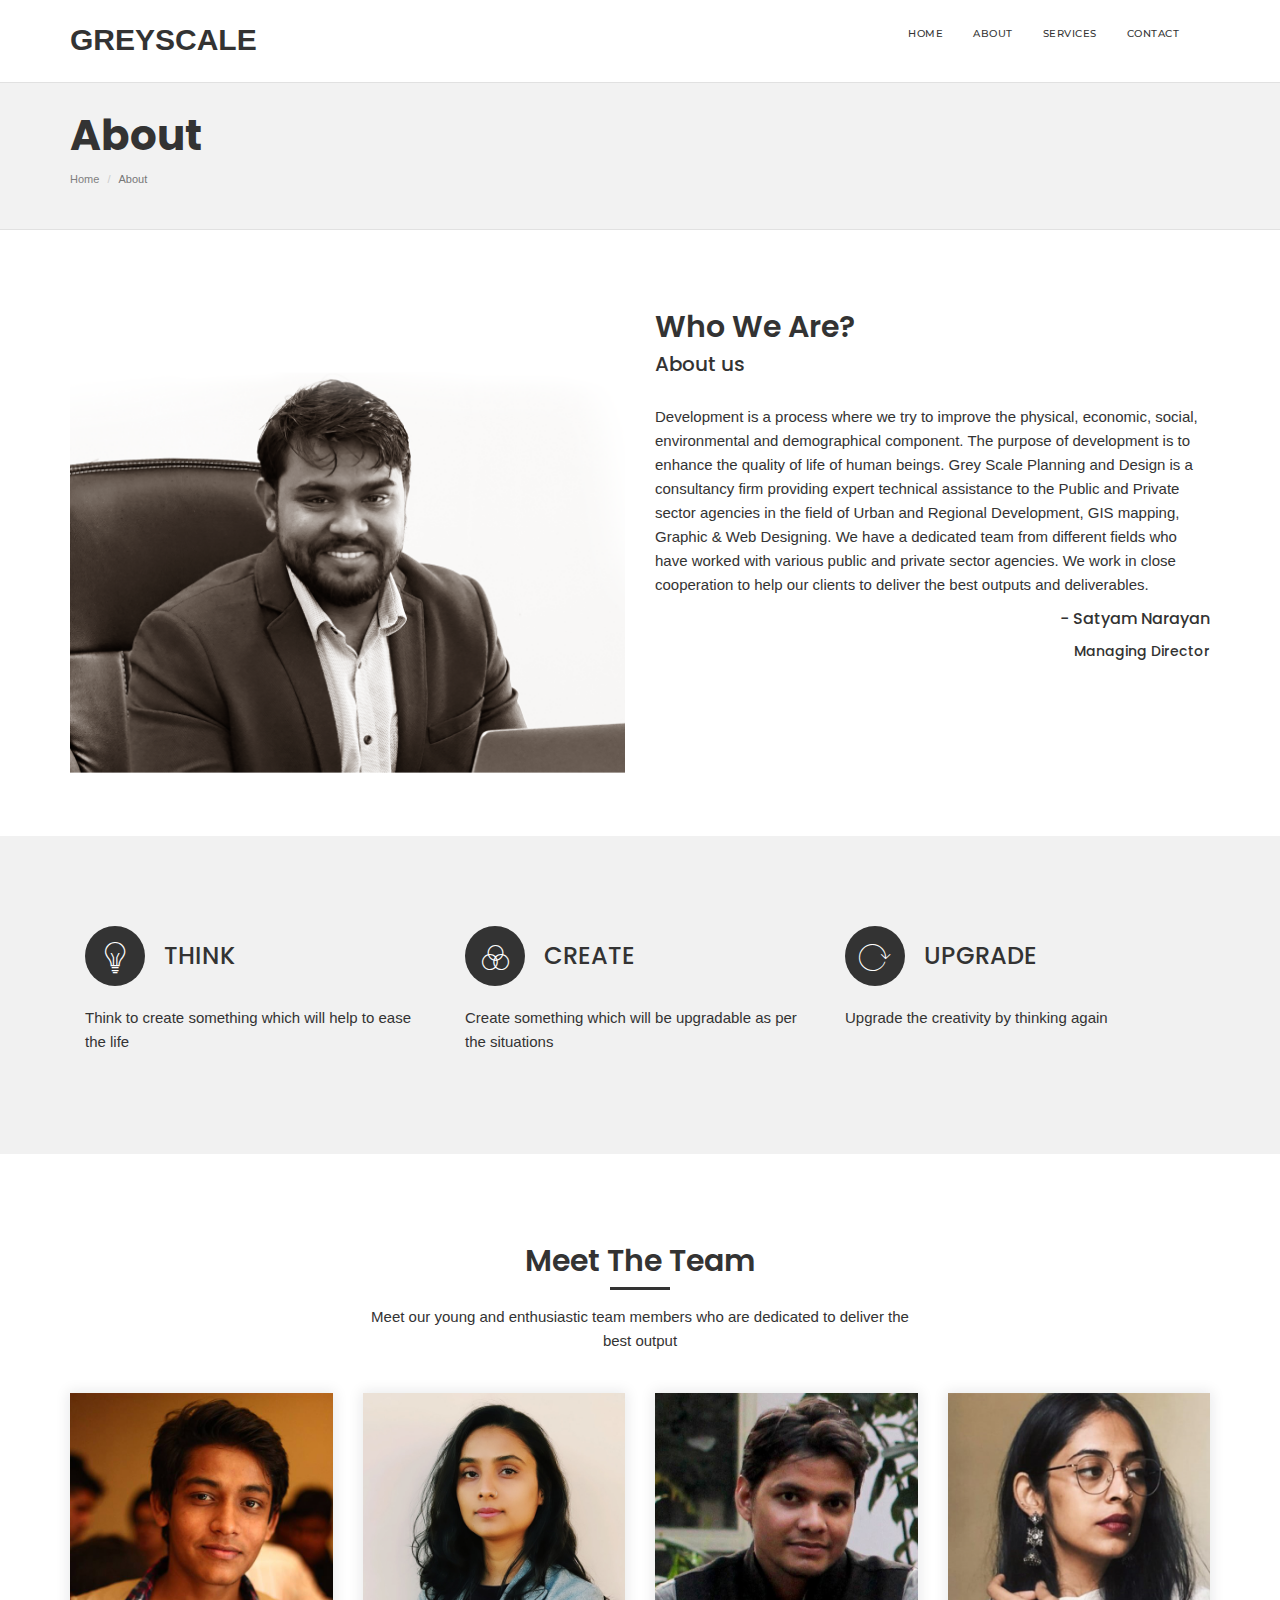
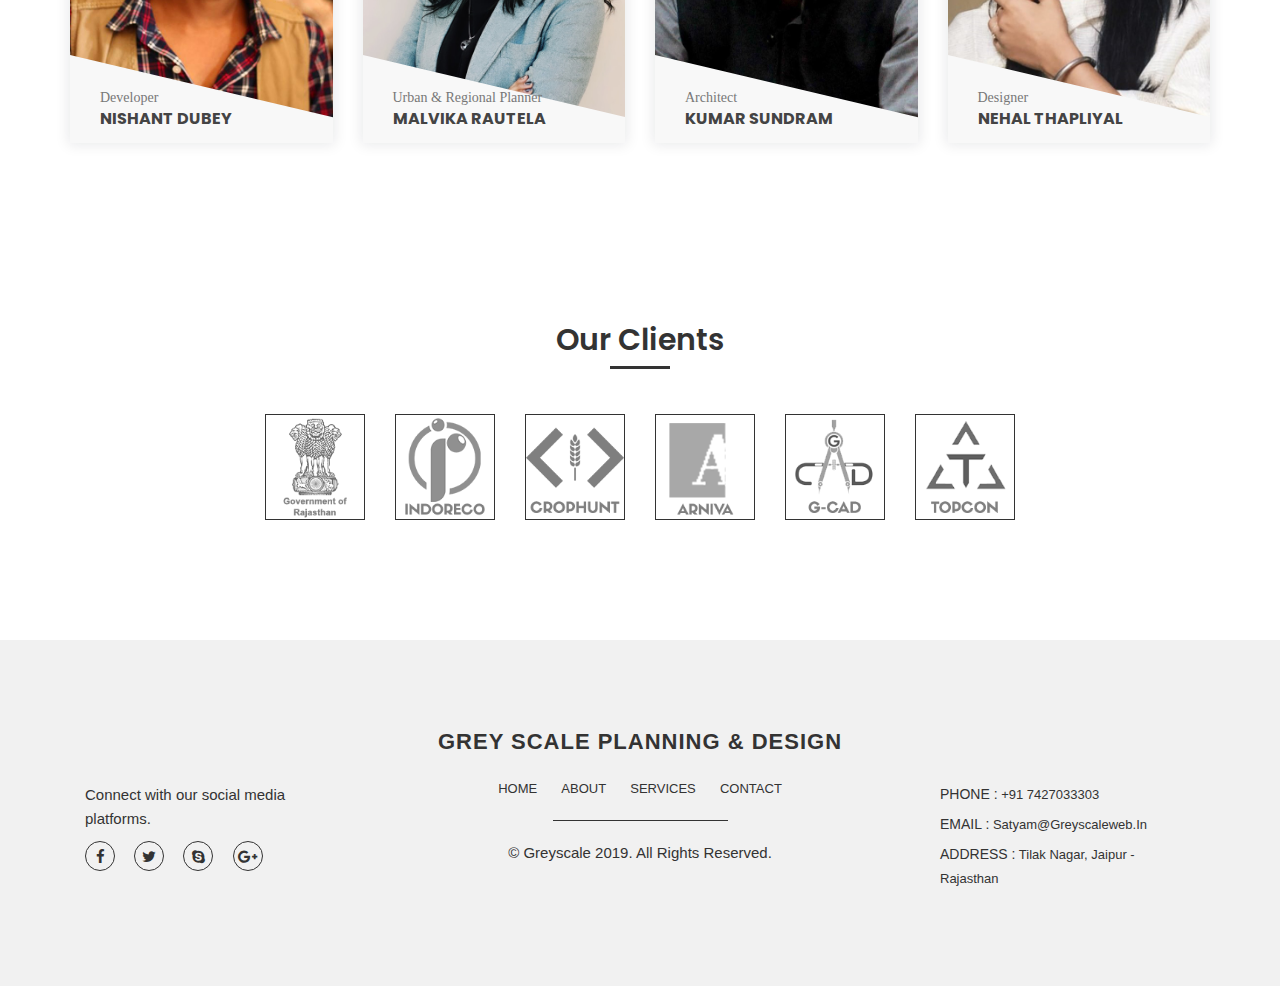
==== about.html @ f1e88013 "Update about.html" ====
<!DOCTYPE html>
<html>
<head>
<meta http-equiv="content-type" content="text/html; charset=utf-8" />
<title>Greyscale - Planning & Design</title>
<meta name="viewport" content="width=device-width, initial-scale=1.0, maximum-scale=1.0" />
<!--[if IE]><meta http-equiv='X-UA-Compatible' content='IE=edge,chrome=1'><![endif]-->

<!-- Favicone Icon -->
<link rel="shortcut icon" type="image/x-icon" href="favicon.ico">
<!-- CSS -->
<link href="http://fonts.googleapis.com/css?family=lato:Open+Sans:400,300,600,700,800%7CMontserrat:200,300,400,500,500i,600,700,800%7CPoppins:400,500,600,700" rel="stylesheet" type="text/css">
<link href="assets/css/bootstrap.css" rel="stylesheet" type="text/css">
<link href="assets/css/font-awesome.css" rel="stylesheet" type="text/css">
<link href="assets/css/ionicons.css" rel="stylesheet" type="text/css">
<link href="assets/css/jquery.fancybox.css" rel="stylesheet" type="text/css">
<link href="assets/css/owl.carousel.min.css" rel="stylesheet" type="text/css">
<link href="assets/css/animate.css" rel="stylesheet" type="text/css">
<link href="assets/css/style.css" rel="stylesheet" type="text/css">
<link rel="icon" type="image/ico" href="assets/images/tabicon.ico"/>
<!-- Global site tag (gtag.js) - Google Analytics -->


	</head>
<body>
<!--loader-->
<div id="loader-wrapper" class="loader-wrapper">
  <div class="loader-inner">
    <div class="ball-scale-multiple">
      <div></div>
      <div></div>
      <div></div>
    </div>
  </div>
</div>
<!--loader--> 

<!-- START HOMEPAGE DESIGN AREA -->
    <header class="welcome-area__inner">
      <div class="header-top-area">
        <div class="container">
          <div class="row">
            <div class="col-sm-3">
              <!-- START LOGO DESIGN AREA -->
              <div class="logo">
                <a href="index.html" style="font-family: sans-serif; font-weight: 600;">GREYSCALE</a>
              </div>
              <!-- END LOGO DESIGN AREA -->
            </div>
            <div class="col-sm-9">
              <!-- START MENU DESIGN AREA -->
              <div class="mainmenu">
                <div class="navbar navbar-nobg">
                  <div class="navbar-header">
                    <button type="button" class="navbar-toggle" data-toggle="collapse" data-target=".navbar-collapse">
                      <span class="sr-only">Toggle navigation</span><span class="icon-bar"></span><span class="icon-bar"></span><span class="icon-bar"></span>
                    </button>
                  </div>
                  <div class="navbar-collapse collapse">
                    <ul class="nav navbar-nav navbar-right">
                      <li>
                        <a href="index.html">Home </a>
                  
                      </li>
                      <li>
                        <a class="smoth-scroll" href="about.html">About</a>
                      </li>
                      <li class="dropdown ">
                        <a href="services.html">Services </a>
                    
                      </li>

                      <li>
                        <a href="contact.html">Contact</a>
                      </li>
                    </ul>
                  </div>
                </div>
              </div>
              <!-- END MENU DESIGN AREA -->
            </div>
          </div>
        </div>
      </div>

    </header>
<!-- / END HOMEPAGE DESIGN AREA --> 

<!--About Section--> 
<div class="page-header">
            <div class="container">
                <h1 class="title">About</h1>
            </div>
            <div class="breadcrumb-box">
                <div class="container">
                    <ul class="breadcrumb">
                        <li>
                            <a href="index.html">Home</a>
                        </li>
                        <li class="active">About</li>
                    </ul>
                </div>
            </div>
        </div>
<!--About Section-->
<section id="about" class="pt-90 pt-xs-60">
  <div class="container">
   
    <div class="row">
      <div class="col-sm-12 col-md-6 mb-sm-30">
        <figure> <img src="assets/images/cover1.png" id="block3" class="img-responsive" alt="working">
              <img src="assets/images/cover.png" id="block4" class="img-responsive" alt="working"> </figure>
      </div>
      <div class="col-sm-12 col-md-6 ">
        <div class="item">
          <div class="header-wrap mb-30">
            <h2 class="color">Who We Are?</h2>
            <h4>About us</h4>
          </div>
          <div>
            <p>Development is a process where we try to improve the physical, economic, social, environmental and demographical component. The purpose of development is to enhance the quality of life of human beings. 
Grey Scale Planning and Design is a consultancy firm providing expert technical assistance to the Public and Private sector agencies in the field of Urban and Regional Development, GIS mapping, Graphic & Web Designing. We have a dedicated team from different fields who have worked with various public and private sector agencies. We work in close cooperation to help our clients to deliver the best outputs and deliverables.
 </p>
            <p> </p>
            <h5 style="text-align: right;font-size: 16px;">- Satyam Narayan</h5>
            <h5 style="text-align: right;font-size: 14px;">Managing Director</h5>
            <!-- <div class="our_skil">
            	 <h4 class="mt-30">Our Skill</h4>
              <ul class="skill_point">
                <li>
                	Web design
                  <div class="skill_label ">
                  	<span class="counter__style counter" data-count="70">0</span> 
                  	<span class="graph_line"></span> 
                  	</div>
                   </li> -->
                <!-- <li>
                	 User experience
                  <div class="skill_label ">
                  	<span class="counter__style counter" data-count="85">0</span> 
                  	<span class="graph_line"></span>
                  </div>
                  </li>
                <li>
                	Wordpress
                  <div class="skill_label">
                  	<span class="counter__style counter" data-count="80">0</span> 
                  	<span class="graph_line"></span>
                  </div>
                   </li>
                <li>
                	Jquery
                  <div class="skill_label">
                  	<span class="counter__style counter" data-count="95">0</span> 
                  	<span class="graph_line"></span>
                  </div>
                   </li>
                   <li>
                	PHP
                  <div class="skill_label ">
                  	<span class="counter__style counter" data-count="98">0</span> 
                  	<span class="graph_line"></span> 
                  	</div>
                   </li>
                <li>
                	JS
                  <div class="skill_label ">
                  	<span class="counter__style counter" data-count="90">0</span> 
                  	<span class="graph_line"></span>
                  </div>
                  </li> -->
                
              </ul>
            </div>
          </div>
        </div>
      </div>
    </div>
  </div>
</section>
<!-- About Section End--> 
<!-- Feature Section -->
<div class="padding ptb-xs-60 dark_bg">
  <div class="container">
    <div class="col-sm-4 mb-xs-90">
      <div class="about__block ">
        <div class="about__block-box">
          <div class="service_icon"> <i class="hi-icon ion-ios-lightbulb-outline"></i> </div>
          <div class="service_details">
            <h3 class="color">THINK</h3>
          </div>
          <div class="service_content">
            <p>Think to create something which will help to ease the life</p>
          </div>
        </div>
      </div>
    </div>
    <div class="col-sm-4 mb-xs-90">
      <div class="about__block ">
        <div class="about__block-box">
          <div class="service_icon"> <i class="hi-icon ion-ios-color-filter-outline"></i> </div>
          <div class="service_details">
            <h3 class="color">CREATE</h3>
          </div>
          <div class="service_content">
            <p>Create something which will be upgradable as per the situations </p>
          </div>
        </div>
      </div>
    </div>
    <div class="col-sm-4">
      <div class="about__block ">
        <div class="about__block-box">
          <div class="service_icon"> <i class="hi-icon ion-ios-reload"></i> </div>
          <div class="service_details">
            <h3 class="color">UPGRADE</h3>
          </div>
          <div class="service_content">
            <p>Upgrade the creativity by thinking again </p>
          </div>
        </div>
      </div>
    </div>
  </div>
</div>
<!-- Feature Section End-->
<!--Our Team -->
<section id="team" class="padding ptb-xs-60 ">
  <div class="container">
    
    	<div class="row text-center">
                  <div class="col-sm-8 col-sm-push-2 col-md-6 col-md-push-3 mb-30">
                     <div class="heading-box pb-15">
                        <h2>meet the team</h2>
                        <span class="b-line"></span>
                     </div>
                     <p>Meet our young and enthusiastic team members who are dedicated to deliver the best output </p>
                  </div>
               </div>
               
             
    <div class="row">
      <div class="team-pagination"> 
        
        <!--Team Member-->
        <div class="team-member col-md-3 col-sm-6 col-xs-12 mb-sm-30 mb-xs-30">
          <div class="inner-box">
            <div class="image-box"> <img src="assets/images/team/nishant.jpg" alt=""> 
              <!--Overlay Box-->
              <div class="overlay-box"> 
                <!--User Info-->
                <div class="user-info">
                  <div class="text"> Developer </div>
                  <h4>Nishant Dubey</h4>
                </div>
                <!--Social Icon Two-->
                <ul class="social-icon-two">
                  <li> <a href="#"><span class="fa fa-facebook"></span></a> </li>
                  <li> <a href="#"><span class="fa fa-twitter"></span></a> </li>
                  <li> <a href="#"><span class="fa fa-google-plus"></span></a> </li>
                </ul>
              </div>
            </div>
          </div>
        </div>
        <div class="team-member col-md-3 col-sm-6 col-xs-12 mb-sm-30 mb-xs-30">
          <div class="inner-box">
            <div class="image-box"> <img src="assets/images/team/malvika.jpg" alt=""> 
              <!--Overlay Box-->
              <div class="overlay-box"> 
                <!--User Info-->
                <div class="user-info">
                  <div class="text"> Urban & Regional Planner </div>
                  <h4>Malvika Rautela</h4>
                </div>
                <!--Social Icon Two-->
                <ul class="social-icon-two">
                  <li> <a href="#"><span class="fa fa-facebook"></span></a> </li>
                  <li> <a href="#"><span class="fa fa-twitter"></span></a> </li>
                  <li> <a href="#"><span class="fa fa-google-plus"></span></a> </li>
                </ul>
              </div>
            </div>
          </div>
        </div>
        <div class="team-member col-md-3 col-sm-6 col-xs-12 mb-xs-30">
          <div class="inner-box">
            <div class="image-box"> <img src="assets/images/team/sundaram.jpg" alt=""> 
              <!--Overlay Box-->
              <div class="overlay-box"> 
                <!--User Info-->
                <div class="user-info">
                  <div class="text"> Architect </div>
                  <h4>Kumar Sundram</h4>
                </div>
                <!--Social Icon Two-->
                <ul class="social-icon-two">
                  <li> <a href="#"><span class="fa fa-facebook"></span></a> </li>
                  <li> <a href="#"><span class="fa fa-twitter"></span></a> </li>
                  <li> <a href="#"><span class="fa fa-google-plus"></span></a> </li>
                </ul>
              </div>
            </div>
          </div>
        </div>
        <div class="team-member col-md-3 col-sm-6 col-xs-12 mb-xs-30">
          <div class="inner-box">
            <div class="image-box"> <img src="assets/images/team/nehal.jpg" alt=""> 
              <!--Overlay Box-->
              <div class="overlay-box"> 
                <!--User Info-->
                <div class="user-info">
                  <div class="text"> Designer </div>
                  <h4>Nehal Thapliyal</h4>
                </div>
                <!--Social Icon Two-->
                <ul class="social-icon-two">
                  <li> <a href="#"><span class="fa fa-facebook"></span></a> </li>
                  <li> <a href="#"><span class="fa fa-twitter"></span></a> </li>
                  <li> <a href="#"><span class="fa fa-google-plus"></span></a> </li>
                </ul>
              </div>
            </div>
          </div>
        </div>
      </div>
    </div>
  </div>
</section>
<!--Our Team End --> 
    
 <!--Testimonial Section Start-->
		<!-- <section class="testimonial_wrapper__block padding">
		    <div class="container">
		    	<div class="row text-center">
                  <div class="col-sm-8 col-sm-push-2 col-md-6 col-md-push-3 mb-30">
                     <div class="heading-box pb-15">
                        <h2>Our Testimonial</h2>
                        <span class="b-line"></span>
                     </div>
                     <p>Lorem Ipsum is simply dummy text of the printing and typesetting industry. Lorem Ipsum has been the industry's standard dummy.</p>
                  </div>
               </div>
		       
		        <div class="row">
		            <div class="col-md-12">
		                <div class="testimonial_carosule-wrap owl-carousel">
		                    <div class="single_carousel pt-40">
		                        <div class="testimonial_text">
		                        	<p>Lorem ipsum dolor sit amet, consectetur adipiscing elit, sed do eiusmod tempor incididunt ut labore et dolore Lorem ipsum dolor sit amet, consectetur adipiscing elit, sed do eiusmod [..]</p>
		                        </div>
		                        <div class="author_img__block">
                                    <div class="author_tablecell__block">
                                        <img src="assets/images/author.jpg" alt="">
                                        <p>John Doe <span>CEO</span></p>
		                            </div>
		                        </div>
		                    </div>
		                    <div class="single_carousel pt-40">
		                        <div class="testimonial_text">
		                        	<p>Lorem ipsum dolor sit amet, consectetur adipiscing elit, sed do eiusmod tempor incididunt ut labore et dolore Lorem ipsum dolor sit amet, consectetur adipiscing elit, sed do eiusmod [..]</p>
		                        </div>
		                        <div class="author_img__block">
                                    <div class="author_tablecell__block">
                                        <img src="assets/images/author.jpg" alt="">
                                        <p>John Doe <span>CEO</span></p>
		                            </div>
		                        </div>
		                    </div>
		                    <div class="single_carousel pt-40">
		                        <div class="testimonial_text">
		                        	<p>Lorem ipsum dolor sit amet, consectetur adipiscing elit, sed do eiusmod tempor incididunt ut labore et dolore Lorem ipsum dolor sit amet, consectetur adipiscing elit, sed do eiusmod [..]</p>
		                        </div>
		                        <div class="author_img__block">
                                    <div class="author_tablecell__block">
                                        <img src="assets/images/author.jpg" alt="">
                                        <p>John Doe <span>CEO</span></p>
		                            </div>
		                        </div>
		                    </div>
		                    <div class="single_carousel pt-40">
		                        <div class="testimonial_text">
		                        	<p>Lorem ipsum dolor sit amet, consectetur adipiscing elit, sed do eiusmod tempor incididunt ut labore et dolore Lorem ipsum dolor sit amet, consectetur adipiscing elit, sed do eiusmod [..]</p>
		                        </div>
		                        <div class="author_img__block">
                                    <div class="author_tablecell__block">
                                        <img src="assets/images/author.jpg" alt="">
                                        <p>John Doe <span>CEO</span></p>
		                            </div>
		                        </div>
		                    </div>
		                    <div class="single_carousel pt-40">
		                        <div class="testimonial_text">
		                        	<p>Lorem ipsum dolor sit amet, consectetur adipiscing elit, sed do eiusmod tempor incididunt ut labore et dolore Lorem ipsum dolor sit amet, consectetur adipiscing elit, sed do eiusmod [..]</p>
		                        </div>
		                        <div class="author_img__block">
                                    <div class="author_tablecell__block">
                                        <img src="assets/images/author.jpg" alt="">
                                        <p>John Doe <span>CEO</span></p>
		                            </div>
		                        </div>
		                    </div>
		                    <div class="single_carousel pt-40">
		                        <div class="testimonial_text">
		                        	<p>Lorem ipsum dolor sit amet, consectetur adipiscing elit, sed do eiusmod tempor incididunt ut labore et dolore Lorem ipsum dolor sit amet, consectetur adipiscing elit, sed do eiusmod [..]</p>
		                        </div>
		                        <div class="author_img__block">
                                    <div class="author_tablecell__block">
                                        <img src="assets/images/author.jpg" alt="">
                                        <p>John Doe <span>CEO</span></p>
		                            </div>
		                        </div>
		                    </div>
		                    <div class="single_carousel pt-40">
		                        <div class="testimonial_text">
		                        	<p>Lorem ipsum dolor sit amet, consectetur adipiscing elit, sed do eiusmod tempor incididunt ut labore et dolore Lorem ipsum dolor sit amet, consectetur adipiscing elit, sed do eiusmod [..]</p>
		                        </div>
		                        <div class="author_img__block">
                                    <div class="author_tablecell__block">
                                        <img src="assets/images/author.jpg" alt="">
                                        <p>John Doe <span>CEO</span></p>
		                            </div>
		                        </div>
		                    </div>
		                    
		                </div>
		            </div>
		        </div>
		    </div>
		</section> -->
		<!--Testimonial Section End-->
		
		   <!-- about-counter-area start -->
        <!-- <div class="about-counter-area pt-90 pb-60">
            <div class="container">
                <div class="row">
                    <div class="col-md-3 col-sm-3 col-xs-6 text-center">
                        <div class="single-counter mb-30">
                            <i class="fa fa-users"></i>
                            <h3 class="about-counter" data-count="200">0</h3>
                            <p>Happy Clients</p>
                        </div>
                    </div>
                    <div class="col-md-3 col-sm-3 col-xs-6 text-center">
                        <div class="single-counter mb-30">
                            <i class="fa fa-trophy"></i>
                            <h3 class="about-counter" data-count="150">0</h3>
                            <p>Awards Won</p>
                        </div>
                    </div>
                    <div class="col-md-3 col-sm-3 col-xs-6 text-center">
                        <div class="single-counter mb-30">
                            <i class="fa fa-thumbs-up"></i>
                            <h3 class="about-counter" data-count="100">0</h3>
                            <p>Projects Done</p>
                        </div>
                    </div>
                    <div class="col-md-3 col-sm-3 col-xs-6 text-center">
                        <div class="single-counter mb-30">
                            <i class="fa fa-coffee"></i>
                            <h3 class="about-counter" data-count="180">0</h3>
                            <p>Cups Coffee</p>
                        </div>
                    </div>
                </div>
            </div>
        </div> -->
        <!-- about-counter-area end -->

<!--Our Clients-->
<section id="clients" class="padding ptb-xs-60">
  <div class="container">
    <div class="row text-center">
                  <div class="col-sm-8 col-sm-push-2 col-md-6 col-md-push-3 mb-30">
                     <div class="heading-box pb-15">
                        <h2>Our Clients</h2>
                        <span class="b-line"></span>
                     </div>
                     <!-- <p>Lorem Ipsum is simply dummy text of the printing and typesetting industry. Lorem Ipsum has been the industry's standard dummy.</p> -->
                  </div>
               </div>
    <div class="row text-center">
      <div class="col-sm-8 col-sm-offset-2">
        <div class="row">
          <div class="col-sm-2">
            <div class="client__logo">
              <div class="client__logo-img"> <img src="assets/images/client-logo/gor.png" alt=""> </div>
            </div>
          </div>
          <div class="col-sm-2">
            <div class="client__logo">
              <div class="client__logo-img"> <img src="assets/images/client-logo/indoreco.png" alt=""> </div>
            </div>
          </div>
          <div class="col-sm-2">
            <div class="client__logo">
              <div class="client__logo-img"> <img src="assets/images/client-logo/crophunt.png" alt=""> </div>
            </div>
          </div>
          <div class="col-sm-2">
            <div class="client__logo">
              <div class="client__logo-img"> <img src="assets/images/client-logo/arniva.png" alt=""> </div>
            </div>
          </div>
           <div class="col-sm-2">
            <div class="client__logo">
              <div class="client__logo-img"> <img src="assets/images/client-logo/gcad.png" alt=""> </div>
            </div>
          </div>
          <div class="col-sm-2">
            <div class="client__logo">
              <div class="client__logo-img"> <img src="assets/images/client-logo/topcon.png" alt=""> </div>
            </div>
          </div>
          
        </div>
      </div>
    </div>
  </div>
</section>
<!--Our Clients End-->
<footer class="footer padding dark_bg">
      <div class="footer-area">
        <div class="container">
          <div class="col-md-6 col-sm-5 col-md-push-3 col-sm-push-3 col-xs-12">
              <div class="footer-logo">
                  <div class="logo-2">
                                <a href="index.html">GREY SCALE Planning & Design</a>
                            </div>
                            <div class="footer-menu">
                                <nav>
                                   <ul>
                                        <li><a href="index.html">home</a></li>
                                        <li><a href="about.html">about</a></li>
                                        <li><a href="services.html">services</a></li>
                                        <li><a href="contact.html">contact</a></li>
                                    </ul>
                                </nav>
                            </div>
                            <p> © <a href="index.html" target="_blank">Greyscale</a> 2019. All Rights Reserved.</p>
              </div>
          </div>
          <div class="col-md-3 col-sm-3 col-md-pull-6 col-sm-pull-5 col-xs-12">
              <div class="footer-2-ex">
                  <p>Connect with our social media platforms.</p>
                  <div class="footer-icon footer-2">
                                <ul>
                                    <li>
                                        <a href="#">
                                            <i class="fa fa-facebook"></i>
                                        </a>
                                    </li>
                                    <li>
                                        <a href="#">
                                            <i class="fa fa-twitter"></i>
                                        </a>
                                    </li>
                                    <li>
                                        <a href="#">
                                            <i class="fa fa-skype"></i>
                                        </a>
                                    </li>
                                    <li>
                                        <a href="#">
                                            <i class="fa fa-google-plus"></i>
                                        </a>
                                    </li>
                                </ul>
                            </div>
              </div>
          </div>
          
          <div class="col-md-3 col-sm-4 col-xs-12">
              <div class="footer-address">
                  <ul>
                                <li><span>Phone :</span> +91 7427033303</li>
                                <li><span>Email :</span> satyam@greyscaleweb.in</li>
                                <li><span>Address :</span> Tilak Nagar, Jaipur - Rajasthan</li>
                            </ul>
              </div>
          </div>
        </div>
      </div>
    </footer>
<div class="goto">
	<a href="#!"><i class="ion-ios-arrow-up"></i></a>
</div>
<!-- Site Wrapper --> 
<script src="assets/js/jquery.min.js" type="text/javascript"></script> 
<!-- bootstrap Js --> 
<script src="assets/js/bootstrap.min.js" type="text/javascript"></script> 
<!-- Parallax Js --> 
<script src="assets/js/jquery.stellar.min.js" type="text/javascript"></script> 
<!-- masonry,isotope Effect Js --> 
<script src="assets/js/imagesloaded.pkgd.min.js" type="text/javascript"></script> 
<script src="assets/js/isotope.pkgd.min.js" type="text/javascript"></script> 
<script src="assets/js/masonry.pkgd.min.js" type="text/javascript"></script> 
<!-- Appear Js --> 
<script src="assets/js/jquery.appear.js" type="text/javascript"></script> 
<!-- fancybox Js --> 
<script src="assets/js/jquery.mousewheel-3.0.6.pack.js" type="text/javascript"></script> 
<script src="assets/js/jquery.fancybox.pack.js" type="text/javascript"></script> 
<!-- Carousel Js --> 
<script src="assets/js/owl.carousel.min.js" type="text/javascript"></script> 
<!-- Map api Js --> 
<script type="text/javascript" src="http://maps.google.com/maps/api/js?sensor=false&.js"></script> 
<!-- custom Js --> 
<script src="assets/js/custom.js" type="text/javascript"></script>
</body>
</html>
---- assets/css/style.css ----
/**
 ==================================================
 * Name: Axis - Creative Agency and Portfolio HTML5 Template
 * Version: 1.0
 ===================================================
 */

/*Table Content
 =================================================
 * BASIC STYLE
 - Typography Style
 - Padding and Margin Style
 - General Style
 * HEADER
 * FOOTER

 * ELEMENTS
 - Header And Banner
 - About Section
 - Services Section
 - Work Section
 - Tetstimonial Section
 - Contact Section Section
 - Preloader
 ================================================
 */
/*-------------------------------------------------------------------------------------------*/
/* BASIC STYLE    ||---------------------------- */
/*-------------------------------------------------------------------------------------------*/
body, html {
	margin: 0;
	padding: 0;
	height: 100%;
}
body {
	line-height: 24px;
	color: #333;
	font-size: 15px;
	font-weight: 400;
	font-family: 'Open Sans', Arial, Helvetica, sans-serif;
	background: #fff;
}
/*  Typography Style   ||-----------*/
h1 {
	font-size: 35px;
	margin-top: 0;
	font-weight: 700;
	color: #333;
	position: relative;
	font-family: "Poppins", sans-serif;
}

h2 {
	font-size: 30px;
	font-weight: 600;
	margin-top: 0;
	font-family: "Poppins", sans-serif;
	color: #333;
	text-transform: capitalize;
}
h3 {
	font-size: 24px;
	margin-top: 0;
	font-family: "Poppins", sans-serif;
	color: #333;
	text-transform: capitalize;
}
h5 {
	font-size: 15px;
	line-height: 1.5;
	font-weight: 600;
}
h6 {
	font-size: 13px;
	letter-spacing: 2px;
	line-height: 17px;
	font-weight: 600;
}
h3, h4, h5, h6 {
	font-family: "Poppins", sans-serif;
	margin-top: 10px;
	font-weight: 500;
}

a:hover, a:focus {
	text-decoration: none;
	outline: none;
}
a {
	color: #333;
	-webkit-transition: .3s;
	transition: .3s;
}
a:hover {
	color: #333;
}
.inner-intro h1 {
	font-family: "Poppins", sans-serif;
	font-weight: 800;
	text-transform: uppercase;
}
/*  Padding and Margin Style   ||-----------*/
.padding {
	padding-top: 90px;
	padding-bottom: 90px;
}
.pt {
	padding-top: 120px;
}
.no-padding {
	padding: 0;
}
.ptb-20 {
	padding-bottom: 20px;
	padding-top: 20px;
}
.padding-20 {
	padding: 20px;
}
.padding-30 {
	padding: 30px;
}
.padding-40 {
	padding: 40px;
}
.padding-60 {
	padding: 60px;
}
.plr-0 {
	padding-left: 0;
	padding-right: 0;
}
.pl-0 {
	padding-left: 0;
}
.pr-0 {
	padding-right: 0;
}
.pr-30 {
	padding-right: 30px;
}
.pl-70 {
	padding-left: 70px;
}
.pr-70 {
	padding-right: 70px;
}
.plr-20 {
	padding-left: 20px;
	padding-right: 20px;
}
.ptb-0 {
	padding-top: 0px;
	padding-bottom: 0px;
}
.pt-0 {
	padding-top: 0px;
}
.pb-0 {
	padding-bottom: 0px;
}
.pt-25 {
	padding-top: 25px;
}
.pt-30 {
	padding-top: 30px;
}
.pb-30 {
	padding-bottom: 30px;
}
.ptb {
	padding-top: 80px;
	padding-bottom: 80px;
}

.ptb-15 {
	padding-top: 15px;
	padding-bottom: 15px;
}
.pt-15 {
	padding-top: 15px;
}
.pb-15 {
	padding-bottom: 15px;
}
.ptb-60 {
	padding-top: 60px;
	padding-bottom: 60px;
}
.pt-60 {
	padding-top: 60px;
}
.pb-60 {
	padding-bottom: 60px;
}
.plr-60 {
	padding-left: 60px;
	padding-right: 60px;
}
.pt-40 {
	padding-top: 40px;
}
.pb-40 {
	padding-bottom: 40px;
}
.ptb-40 {
	padding-bottom: 40px;
	padding-top: 40px;
}
.ptb-80 {
	padding-top: 80px;
	padding-bottom: 80px;
}
.pt-80 {
	padding-top: 80px;
}
.pb-80 {
	padding-bottom: 80px;
}
.pt-90 {
	padding-top: 80px;
}
.pb-90 {
	padding-bottom: 80px;
}
.pt-50 {
	padding-top: 50px;
}
.pb-50 {
	padding-bottom: 50px;
}
.pb-70 {
	padding-bottom: 70px;
}
.pt-70 {
	padding-top: 70px;
}
.pb-38 {
	padding-bottom: 38px;
}
.mtb-0 {
	margin-top: 0px;
	margin-bottom: 0px;
}
.mlr-0 {
	margin-left: 0px;
	margin-right: 0px;
}
.mt-0 {
	margin-top: 0px;
}
.mb-0 {
	margin-bottom: 0px;
}
.ml-0 {
	margin-left: 0px;
}
.mr-0 {
	margin-right: 0px;
}
.up-80 {
	margin-top: -80px;
}
.mtb-80 {
	margin-top: 80px;
	margin-bottom: 80px;
}
.mt-20 {
	margin-top: 20px;
}
.mt-80 {
	margin-top: 80px;
}
.mb-80 {
	margin-bottom: 80px;
}
.mtb-60 {
	margin-top: 60px;
	margin-bottom: 60px;
}
.mt-60 {
	margin-top: 60px;
}
.mb-60 {
	margin-bottom: 60px;
}
.mtb-45 {
	margin-top: 45px;
	margin-bottom: 45px;
}
.mt-45 {
	margin-top: 45px;
}
.mb-45 {
	margin-bottom: 45px;
}
.mt-40 {
	margin-top: 40px;
}
.mb-40 {
	margin-bottom: 35px;
}
.mb-35 {
	margin-bottom: 35px;
}
.mb-20 {
	margin-bottom: 20px;
}
.mtb-30 {
	margin-top: 30px;
	margin-bottom: 30px;
}
.ml-15 {
	margin-left: 15px;
}
.mt-30 {
	margin-top: 30px;
}
.mb-30 {
	margin-bottom: 30px;
}
.ml-30 {
	margin-left: 30px;
}
.mr-30 {
	margin-right: 30px;
}
.mtb-25 {
	margin-top: 25px;
	margin-bottom: 25px;
}
.mt-25 {
	margin-top: 25px;
}
.mb-25 {
	margin-bottom: 25px;
}
.mtb-15 {
	margin-top: 15px;
	margin-bottom: 15px;
}
.mt-15 {
	margin-top: 15px;
}
.mt-10 {
	margin-top: 10px;
}
.mb-15 {
	margin-bottom: 15px;
}
.float-left {
	float: left;
}
.float-right {
	float: right;
}
.mt-up {
	margin-top: -100px;
}
@media (min-width: 768px) and (max-width: 991px) {
	.up-80 {
		margin-top: 50px;
	}
	.mt-sm-30 {
		margin-top: 30px;
	}
	.mb-sm-30 {
		margin-bottom: 30px;
	}
	.float-none-sm {
		float: none;
	}
	.float-left-sm {
		float: left;
	}
	.float-right-sm {
		float: right;
	}
	.pl-sm-0 {
		padding-left: 0;
	}
	.plr-xs-15 {
		padding-right: 15px;
		padding-left: 15px;
	}

	.padding-sm-25 {
		padding: 25px;
	}
}
@media (max-width: 767px) {
	.text-xs-left {
		text-align: left;
	}
	.pr-xs-0 {
		padding-right: 0;
	}
	.pl-xs-0 {
		padding-left: 0;
	}
	.pr-xs-0 {
		padding-right: 0;
	}
	.plr-xs-15 {
		padding-right: 15px;
		padding-left: 15px;
	}
	.padding-sm-25 {
		padding: 25px;
	}
	.pb-xs-30 {
		padding-bottom: 30px;
	}
	.pt-xs-30 {
		padding-top: 30px;
	}
	.pt-xs-60 {
		padding-top: 60px;
	}
	.ptb-xs-40 {
		padding-top: 40px;
		padding-bottom: 40px;
	}
	.pt-xs-40 {
		padding-top: 40px;
	}
	.pb-xs-40 {
		padding-bottom: 40px;
	}
	.pb-xs-60 {
		padding-bottom: 60px;
	}
	.ptb-xs-60 {
		padding-top: 60px;
		padding-bottom: 60px;
	}
	.ml-xs-0 {
		margin-left: 0;
	}
	.mtb-xs-0 {
		margin-top: 0px;
		margin-bottom: 0px;
	}
	.mt-xs-0 {
		margin-top: 0px;
	}
	.mb-xs-0 {
		margin-bottom: 0px;
	}
	.mtb-xs-15 {
		margin-top: 15px;
		margin-bottom: 15px;
	}
	.mt-xs-15 {
		margin-top: 15px;
	}
	.mb-xs-15 {
		margin-bottom: 15px;
	}
	.mtb-xs-30 {
		margin-top: 30px;
		margin-bottom: 30px;
	}
	.mt-xs-30 {
		margin-top: 30px;
	}
	.mb-xs-30 {
		margin-bottom: 30px;
	}
	.mb-xs-90 {
		margin-bottom: 90px;
	}
	.float-none-xs {
		float: none;
	}
	.float-left-xs {
		float: left;
	}
	.float-right-xs {
		float: right;
	}
}
/*  General Style   ||-----------* */
img {
	max-width: 100%;
}
.b-line {
	position: relative;
	width: 60px;
	height: 3px;
	background: #333;
	display: block;
	margin: 0 auto;
}
.l-left {
	margin: 0;
}
.more_btn__block {
	color: #333;
	display: inline-block;
	margin-top: 10px;;
}
.more_btn__block i {
	vertical-align: middle;
	color: #333;
}
.light-color h1, .light-color h2, .light-color h3, .light-color p {
	color: #fff;
}
.dark-color h1, .dark-color h2, .dark-color h3, .dark-color p {
	color: #333;
}
.color, .color i {
	color: #333;
}
.dark_bg {
	background-color: #f1f1f1;
}
.white-bg {
	background: #fff;
}
.shadow_box {
	box-shadow: 0px 7px 38.18px 7.82px rgba(9, 18, 31, 0.18);
}
input[type="text"]:focus, input[type="email"]:focus, input[type="tel"]:focus, input[type="number"]:focus, input[type="radio"]:focus, input[type="checkbox"]:focus, input[type="password"]:focus, textarea:focus, button:focus {
	outline: none;
}
/*
 * ----------------------------------------------------------------------------------------
 * Header And Banner
 * ----------------------------------------------------------------------------------------
 */

.welcome-area {
	height: 100%;
}

#particles-js {
	position: absolute;
	width: 100%;
	height: 100%;
	top: 0;
}

.welcome-image-area {
	position: relative;
	height: 100%;
	background: url(../images/cover_new.jpg);
	background-size: cover;
	z-index: 1;
}
.inner-img {
	background: url(../images/2.jpg);
	background-size: cover;
}

.welcome-image-area:after {
	position: absolute;
	background: rgba(51, 51, 51, 0.77) url('../images/05.png');
	left: 0;
	top: 0;
	width: 100%;
	height: 100%;
	content: "";
	z-index: -1;
}

.particle-bg {
	position: relative;
	height: 100%;
	background: url(../images/slider.jpg);
	background-size: cover;
	z-index: 1;
}

.particle-bg:after {
	position: absolute;
	background: rgba(0, 0, 0, .6);
	left: 0;
	top: 0;
	width: 100%;
	height: 100%;
	content: "";
	z-index: -1;
}

.display-table {
	display: table;
	width: 100%;
	height: 100%;
}

.display-table-cell {
	display: table-cell;
	vertical-align: middle;
}

.header-text h1 {
	color: #fafafa;
	font-size: 80px;
	font-weight: 900;
	text-transform: capitalize;
}

.header-text .home-arrow-down {
	text-align: center;
	position: absolute;
	bottom: -210px;
	left: 50%;
	-webkit-transform: translate(-50%, -50%);
	transform: translate(-50%, -50%);
}

.header-text .home-arrow-down .btn {
	font-size: 30px;
}

.header-text .home-arrow-down .fa {
	color: #fafafa;
	display: inline-block;
	-webkit-transform-style: preserve-3d;
	transform-style: preserve-3d;
	-webkit-animation-name: home-arrow-down;
	animation-name: home-arrow-down;
	animation-duration: 2s;
	-webkit-animation-duration: 2s;
	-webkit-animation-iteration-count: infinite;
	animation-iteration-count: infinite;
	-webkit-animation-timing-function: linear;
	animation-timing-function: linear;
}

@-webkit-keyframes home-arrow-down {
from {
	-webkit-transform: translate3d( 0, 0px, 0);
	transform: translate3d( 0, 0px, 0);
	filter: alpha(opacity=0);
	opacity: 0;
	-ms-filter: "progid:DXImageTransform.Microsoft.Alpha(Opacity=0)";
}
10% {
-webkit-transform: translate3d( 0, 5px, 0);
transform: translate3d( 0, 5px, 0);
filter: alpha(opacity=100);
opacity: 1;
-ms-filter: "progid:DXImageTransform.Microsoft.Alpha(Opacity=100)";
}
to {
	-webkit-transform: translate3d( 0, 30px, 0);
	transform: translate3d( 0, 30px, 0);
	filter: alpha(opacity=0);
	opacity: 0;
	-ms-filter: "progid:DXImageTransform.Microsoft.Alpha(Opacity=0)";
}
}

@keyframes
home-arrow-down {from {
	-webkit-transform: translate3d( 0, 0px, 0);
	transform: translate3d( 0, 0px, 0);
	filter: alpha(opacity=0);
	opacity: 0;
	-ms-filter: "progid:DXImageTransform.Microsoft.Alpha(Opacity=0)";
}
10% {
-webkit-transform: translate3d( 0, 5px, 0);
transform: translate3d( 0, 5px, 0);
filter: alpha(opacity=100);
opacity: 1;
-ms-filter: "progid:DXImageTransform.Microsoft.Alpha(Opacity=100)";
}
to {
	-webkit-transform: translate3d( 0, 30px, 0);
	transform: translate3d( 0, 30px, 0);
	filter: alpha(opacity=0);
	opacity: 0;
	-ms-filter: "progid:DXImageTransform.Microsoft.Alpha(Opacity=0)";
}
}
.welcome-area__inner {
	padding-bottom: 82px;
}
.header-top-area {
	position: absolute;
	left: 0;
	top: 0;
	width: 100%;
	z-index: 999;
	-webkit-transition: all 0.4s ease-out;
	transition: all 0.4s ease-out;
	background: #fff;
}
.header-fix {
	position: fixed;
}
.logo {
	padding-top: 28px;
	-webkit-transition: all 0.3s ease-out;
	transition: all 0.3s ease-out;
}

.logo a {
	display: block;
	color: #333;
	text-transform: capitalize;
	font-weight: 400;
	font-size: 30px;
	font-family: 'Dancing Script', cursive;
}
#home .logo a {
	color: #fff;
}
#home .menu-bg .logo a {
	color: #333;
}
.mainmenu ul {
	margin: 0;
	padding: 0;
}
.mainmenu .navbar-nav li a {
	color: #333;
	font-size: 10px;
	padding: 5px 15px;
	margin-top: 18px;
	-webkit-transition: .3s;
	transition: .3s;
	font-weight: 400;
	font-family: 'Montserrat', sans-serif;
	text-transform: uppercase;
}
.mainmenu .navbar-nav > li > a {
	font-weight: 500;
	letter-spacing: 0.5px;
}
.mainmenu .navbar-nav li a:hover {
	background: white;
	color: black;
	box-shadow: 0 1px 3px rgba(0,0,0,0.12), 0 1px 2px rgba(0,0,0,0.24);
  transition: all 0.3s cubic-bezier(.25,.8,.25,1);
}
/*.nav li a:focus, .nav li a:hover {
	background: none;
	color: #fff;
}
.nav li a:focus {

	-webkit-transition: all 0.3s ease-out;
	transition: all 0.3s ease-out;
}*/



#home .mainmenu .navbar-nav li a {
	color: #fff;
}
#home .menu-bg .mainmenu .navbar-nav li a {
	color: #333;
}
@media (min-width: 768px) {
	.mainmenu .navbar-nav li a:hover {
		-webkit-transition: all 0.3s ease-out;
		transition: all 0.3s ease-out;
	}
	.nav li a:hover {

		-webkit-transition: all 0.3s ease-out;
		transition: all 0.3s ease-out;
	}
}
.navbar {
	margin: 0;
}

.menu-bg {
	-webkit-transition: all 0.3s ease-out;
	transition: all 0.3s ease-out;
	background: #fff;
	box-shadow: 0 1px 3px rgba(50, 50, 50, 0.4);
	top: 0;
	position: fixed;
}
#home .header-top-area {
	background: transparent;
}
#home .header-top-area.menu-bg {
	background: #fff;
}

.menu-bg .logo a {
	color: #333;
}
.menu-bg .logo {
	padding-top: 18px;
	-webkit-transition: all 0.3s ease-out;
	transition: all 0.3s ease-out;
}

.menu-bg .mainmenu .navbar-nav li a {
	color: #333;
	-webkit-transition: .3s;
	transition: .3s;
}
.menu-bg .mainmenu .navbar-nav > li > a {
	padding: 20px 15px;
}
.menu-bg .mainmenu .navbar-nav li a:hover {
	color: #fff;
}
.menu-bg .mainmenu .navbar-nav > li > a:hover {
	color: #333;
}
@media only screen and (max-width: 767px) {
	.header-top-area {
		height: 65px;
		position: fixed;
	}
	.welcome-area__inner {
		padding-bottom: 65px;
	}
	.header-top-area .logo {
		padding-top: 18px;
	}
	.mainmenu {
		position: absolute;
		left: 0;
		top: 0;
		width: 100%;
	}
	.header-style-2 .mainmenu {
		left: auto;
	}
	.mainmenu .navbar-collapse {
		border: 0px;
		border-radius: 0px;
		float: none;
		margin: 0;
		max-height: 303px;
		overflow: auto;
		width: 100%;
		margin-top: 6px;
	}
	.site-header .navbar-collapse {
		opacity: 1;
		visibility: visible;
	}
	.navbar-toggle .icon-bar {
		background: #333;
	}
	.navbar-toggle {
		margin-top: -26px;
		margin-right: 0;
	}
	.navbar {
		min-height: 0px;
	}
	.mainmenu .navbar-nav li a {
		padding: 11px 15px;
		color: #fff;
	}
	.menu-bg .mainmenu .navbar-nav li a {
		padding: 11px 15px;
		color: #fff;
	}
	.mainmenu .navbar-nav li a:hover {
		color: #ccc;
	}
	.navbar-fixed-bottom .navbar-collapse, .navbar-fixed-top .navbar-collapse {
		max-height: 420px;
	}
	.navbar-collapse {
		background: rgba(0, 0, 0, .9);
	}
	.menu-bg .navbar-collapse {
		background: rgba(0, 0, 0, .9);
	}
	.welcome-image-area, .welcome-video-area {
		padding-top: 120px;
	}
	.welcome-image-area h2, .single-slide-item h2, .welcome-video-area h2 {
		font-size: 20px;
	}
	.header-text h1 {
		font-size: 30px;
	}
	.navbar-toggle .icon-bar {
		background: #333;
	}
	.header-text h1 {
		font-size: 30px;
	}
	.welcome-image-area, .welcome-video-area {
		padding-top: 120px;
	}
}

/*
 * ----------------------------------------------------------------------------------------
 * DROPDOWN CSS STYLE
 * ----------------------------------------------------------------------------------------
 */

.mainmenu ul {
	list-style-type: none
}
.mainmenu ul li {
	position: relative;
}
.mainmenu li ul.sub-menu, .mainmenu ul li ul.sub-menu li ul.sub-menu {
	background: #333;
	right: 10px;
	opacity: 0;
	filter: alpha(opacity=0);
	position: absolute;
	top: 115%;
	visibility: hidden;
	min-width: 200px;
	z-index: 999;
}

.mainmenu ul li ul.sub-menu li ul.sub-menu {
	top: 0;
	left: 100%;
}
@media (min-width: 768px) {
	.mainmenu li ul.sub-menu, .mainmenu ul li ul.sub-menu li ul.sub-menu {
		-webkit-transition: all 0.3s ease-out;
		transition: all 0.3s ease-out;
	}
}
.mainmenu ul li ul.sub-menu li {
	padding: 0;
	width: 100%;
}

.mainmenu ul li:hover ul.sub-menu {
	top: 100%;
	opacity: 1;
	filter: alpha(opacity=100);
	z-index: 999;
	visibility: visible;
}

.mainmenu ul.nav > li ul li:hover ul.sub-menu {
	opacity: 1;
	filter: alpha(opacity=100);
	visibility: visible;
}
.mainmenu ul li ul.sub-menu li {
	background: transparent;
	-webkit-transition: all 0.3s ease-out;
	transition: all 0.3s ease-out;
}
.mainmenu ul li ul.sub-menu li a {
	color: #fff !important;
	cursor: pointer;
	display: block;
	padding: 10px 20px;
	border-bottom: 1px solid #4a4a4a;
}
.mainmenu ul li ul.sub-menu li a i {
	float: right;
	line-height: 23px;
}
.mainmenu ul li ul.sub-menu li:last-child a {
	border-bottom: none;
}

.mainmenu ul li:hover ul.sub-menu li a:hover {
	text-decoration: none;
	padding: 10px 10px 10px 20px;
}
.mainmenu ul li:hover ul.sub-menu li:hover {
	background: #4a4a4a;
}
@media (max-width: 767px) {
	.mainmenu li ul.sub-menu, .mainmenu ul li ul.sub-menu li ul.sub-menu {
		position: static;
		opacity: 1;
		visibility: visible;
		display: none;
	}
}

/*
 * ----------------------------------------------------------------------------------------
 * Header Style 2
 * ----------------------------------------------------------------------------------------
 */
.header-style-2 .logo {
	padding-top: 18px;
}
.header-style-2 .logo a {
	color: #fff;
}
.header-style-2 .header-top {
	position: fixed;
	top: 0;
	z-index: 9;
	width: 100%;
	padding: 0 30px;
}
.header-style-2 .mainmenu {

	background: #fff none repeat scroll 0 0;
	box-shadow: 0 1px 3px rgba(50, 50, 50, 0.4);
	height: 100%;
	right: -225px;
	padding-top: 55px;
	position: fixed;
	top: 0;
	width: 225px;
	z-index: 9;
	transition: right 0.3s;
	display: block;
}
.header-style-2 .open-active .mainmenu {
	right: 0;
}
.header-style-2 .mainmenu .navbar-collapse {
	display: block;
	background: none;
}
.header-style-2 .mainmenu ul li {
	float: none;
}
.header-style-2 .mainmenu .navbar-nav > li > a {
	color: #333;
}
.header-style-2 .nav {
	float: none !important;
}
.header-style-2 .mainmenu .navbar-nav li a, .header-style-2 .mainmenu ul li:hover ul.sub-menu li a:hover {
	padding: 8px 15px;
}
.header-style-2 .navbar-collapse {
	padding: 0;
}
@media (min-width: 768px) {
	.header-style-2 .mainmenu li ul.sub-menu, .header-style-2  .mainmenu ul li ul.sub-menu li ul.sub-menu {
		top: 0;
		right: 100%;
	}
	.header-style-2 .mainmenu ul li:hover ul.sub-menu {
		top: 0;
	}
}
/*hamburger*/
.c-hamburger {
	display: block;
	position: relative;
	overflow: hidden;
	position: fixed;
	z-index: 99;
	top: 17px;
	right: 31px;
	margin: 0;
	padding: 0;
	width: 30px;
	height: 29px;
	font-size: 0;
	text-indent: -9999px;
	appearance: none;
	box-shadow: none;
	border-radius: none;
	border: none;
	cursor: pointer;
	transition: background 0.3s;
}

.c-hamburger:focus {
	outline: none;
}
.c-hamburger span {
	display: block;
	position: absolute;
	top: 13px;
	left: 0;
	right: 0;
	height: 2px;
	background: white;
}

.c-hamburger span::before, .c-hamburger span::after {
	position: absolute;
	display: block;
	left: 0;
	width: 100%;
	height: 2px;
	background-color: #fff;
	content: "";
}

.c-hamburger span::before {
	top: -8px;
}

.c-hamburger span::after {
	bottom: -8px;
}
.c-hamburger--htx {
	background: none;
}

.c-hamburger--htx span {
	transition: background 0s 0.3s;
}

.c-hamburger--htx span::before, .c-hamburger--htx span::after {
	transition-duration: 0.3s, 0.3s;
	transition-delay: 0.3s, 0s;
}

.c-hamburger--htx span::before {
	transition-property: top, transform;
}

.c-hamburger--htx span::after {
	transition-property: bottom, transform;
}

/* active state, i.e. menu open */

.is-active.c-hamburger--htx span {
	background: none;
}

.is-active.c-hamburger--htx span::before {
	top: 0;
	transform: rotate(45deg);
}

.is-active.c-hamburger--htx span::after {
	bottom: 0;
	transform: rotate(-45deg);
}

.is-active.c-hamburger--htx span::before, .is-active.c-hamburger--htx span::after {
	transition-delay: 0s, 0.3s;
	background-color: #333;
}
/*===========ABOUT ==============*/
#about {
	position: relative;
}
.skill_label {
	width: 90%;
	height: 7px;
	font-size: 14px;
	line-height: 41px;
	text-align: center;
	display: inline-block;
	vertical-align: middle;
	margin-right: 15px;
	font-weight: bold;
	background: #929292;
	position: relative;
}
.graph_line {
	position: absolute;
	top: 0;
	left: 0;
	height: 100%;
	width: 0;
	background: #333;
	transition: all 0.8s linear 0s;
	-webkit-transition: all 0.8s linear 0s;
}
.counter__style {
	position: absolute;
	bottom: 0;
	right: 0;
}
.skill_point {
	padding: 0;
	margin: 0;
	list-style: none;
}
.skill_point li {
	display: inline-block;
	width: 48%;
	margin-top: 10px;
	line-height: 17px;
}
@media (max-width: 767px) {
	.skill_point li {
		display: block;
		width: 100%;
	}
}
.page-breadcrumb {
	color: #fff;
}
.page-breadcrumb a {
	color: #fff;
}
/* ============================================
 6. Our Service
 ===============================================*/
.our_service {
	background: #f2f2f2;
}
.about__block {
	position: relative;
}

.service_icon {
	display: inline-block;
	font-size: 36px;
	vertical-align: middle;
}


.service_details {
	display: inline-block;
	width: calc(100% - 70px);
	vertical-align: middle;
	padding-left: 15px;
}
.about__block-box {
	position: relative;
	z-index: 1;
}
.service_content {
	padding-top: 20px;
}

.line-h:after {
	content: '';
	width: 168px;
	height: 1px;
	background: #19b5fe;
	position: absolute;
	top: 1px;
	left: -55px;
}
.l-left.line-h:after {
	left: 0;
}

/*icon hover*/

.hi-icon {
	display: inline-block;
	font-size: 0px;
	cursor: pointer;
	border-radius: 50%;
	text-align: center;
	position: relative;
	z-index: 1;
	color: #fff;
	background: #333;
	width: 60px;
	height: 60px;
	line-height: 60px;
	
}
.hi-icon:hover {
	display: inline-block;
	font-size: 0px;
	cursor: pointer;
	border-radius: 50%;
	text-align: center;
	position: relative;
	z-index: 1;
	color: #fff;
	background: #ff8c1a;
	width: 60px;
	height: 60px;
	line-height: 60px;
	  box-shadow: 0 3px 6px rgba(0,0,0,0.16), 0 3px 6px rgba(0,0,0,0.23);
	  transition-duration: .3s;
	  transition-timing-function: ease-in-out;
}
.hi-icon:before {
	speak: none;
	font-size: 36px;
	line-height: 64px;
	font-style: normal;
	font-weight: normal;
	font-variant: normal;
	text-transform: none;
	display: block;
	-webkit-font-smoothing: antialiased;
}
@media only screen and (max-width: 991px) and (min-width: 768px) {
	.service_box {
		min-height: 395px;
	}
	.service_icon {
		display: block;
	}
	.service_details {
		display: block;
		width: 100%;
		padding-left: 15px;
	}
	.service_details h5 {
		font-size: 14px;
	}
	.hi-icon:before {
		line-height: 27px
	}
}
/* ----------------------------------------------------------------
 Services
 -----------------------------------------------------------------*/
#our-services {
	position: relative;
}
.feature-bg-box {
	position: relative;
	padding: 30px;
	border-radius: 4px;
}
.feature-bg-box:after {
	content: '';
	width: 137px;
	height: 137px;
	background: rgba(16, 28, 45, 0.8);
	position: absolute;
	bottom: 0;
	left: 0;
	border-radius: 50%;
}
.feature-bg-box:before {
	content: '';
	width: 103px;
	height: 103px;
	background: rgba(16, 28, 45, 0.3);
	position: absolute;
	bottom: 25%;
	left: 179px;
	border-radius: 50%;
}
.desc {
	text-align: left;
	position: relative;
	z-index: 1;
}
.gray-bg {
	background: #f1f1f1;
}

.feature-bg-box, .feature-bg-box:hover .icon {
	-webkit-transition: all .3s ease;
	transition: all .3s ease;
}

.feature-bg-box .icon {
	top: 28px;
	left: 50%;
	width: 80px;
	height: 80px;
	margin: 0 auto;
	text-align: center;
	border-radius: 50%;
	background: rgba(16,18,45,0.24);
	line-height: 80px;
}

.featured-item.feature-bg-box .icon i {
	color: #fff;
	font-size: 40px;
	line-height: 80px;
}

.featured-item.feature-bg-box .icon i.sub-color {
	color: #fff;
}
.feature-bg-box .title {
	display: inline-block;
	margin-top: 13px;
	position: relative;
	z-index: 1;
	padding: 0 20px;
}
.feature-bg-box .title h3 {
	line-height: 1.3;
}
.circle_box {
	position: absolute;
	top: 8px;
	right: 35px;
	width: 46px;
	height: 46px;
	text-align: center;
	border-radius: 50%;
	background: rgba(16, 18, 45, 0.11);
}
/* ----------------------------------------------------------------------*/
/* Portfolio   --------------------------------------------------------- */
/* ----------------------------------------------------------------------*/
.container-filter {
	margin-top: 0;
	margin-right: 0;
	margin-left: 0;
	margin-bottom: 10px;
	padding: 0;
	text-align: center;
}

.container-filter li {
	list-style: none;
	display: inline-block;
	margin-bottom: 10px;
}

.container-filter li a {
	display: block;
	margin-left: 5px;
	margin-right: 5px;
	padding: 6px 10px;
	text-transform: uppercase;
	letter-spacing: 2px;
	font-size: 12px;
	font-family: 'Raleway', sans-serif;
	position: relative;
	cursor: pointer;
	-webkit-transition: all 0.5s ease 0s;
	transition: all 0.5s ease 0s;
	color: #333;
	font-weight: bold;
}
.container-filter li a:after {
	content: '';
	left: 0;
	right: 0;
	margin: 0 auto;
	position: absolute;
	background: #333;
	width: 31px;
	height: 2px;
	-webkit-transition: all 0.5s ease 0s;
	transition: all 0.5s ease 0s;
	opacity: 0;
}

.container-filter li a:after {
	bottom: -10px;
}

.container-filter li a.active:after, .container-filter li a:hover:after {
	bottom: 0;
	opacity: 1;
}
.item-box {
	position: relative;
	overflow: hidden;
	display: block;
}

.item-box a {
	display: inline-block;
}

.item-box:hover .item-mask {
	opacity: 1;
	visibility: visible;
}

.item-box:hover .item-mask .item-caption, .item-box:hover .item-mask .link {
	bottom: 30px;
	opacity: 1;
}
.item-box:hover .item-mask .link {
	bottom: 107px;
}
.item-box:hover .item-container {
	transform: scale(1.1);
	transition: all 2s cubic-bezier(0.23, 1, 0.32, 1) 0s;
	width: 100%;
}

.item-container {
	transform: scale(1);
	-ms-transform: scale(1);
	-webkit-transform: scale(1);
	width: 100%;
	transition: all 2s cubic-bezier(0.23, 1, 0.32, 1) 0s;
	-moz-transition: all 2s cubic-bezier(0.23, 1, 0.32, 1) 0s;
	-webkit-transition: all 2s cubic-bezier(0.23, 1, 0.32, 1) 0s;
	-o-transition: all 2s cubic-bezier(0.23, 1, 0.32, 1) 0s;
}

.item-box {
	position: relative;
	overflow: hidden;
	display: block;
}
.item-box img {
	width: 100%;
}
.item-box:after {
	content: '';
	position: absolute;
	top: 0;
	left: 0;
	width: 100%;
	height: 100%;
	background: rgba(0,0,0,.85);
	opacity: 0;
	transition: all 0.3s linear 0s;
	-webkit-transition: all 0.3s linear 0s;
}
.item-box:hover:after {
	transition: all 0.3s linear 0s;
	-webkit-transition: all 0.3s linear 0s;
	opacity: 1;
}
.gallery-heading h4 {
	margin-bottom: 0;
}
.gallery-heading h4 a {
	color: #fff;
}
.gallery-heading h4 a:hover {
	color: #333;
}
.gallery-heading {
	transition: all 0.2s linear 0s;
	-webkit-transition: all 0.2s linear 0s;
	position: absolute;
	bottom: -100px;
	left: 0;
	width: 100%;
	padding-left: 25px;
	color: #fff;
	z-index: 1;
	/* Permalink - use to edit and share this gradient: http://colorzilla.com/gradient-editor/#333333+0,333333+100&0+0,0.69+49,0.83+71 */
	background: -moz-linear-gradient(top, rgba(0,0,0,0) 0%, rgba(0,0,0,0.69) 49%, rgba(0,0,0,0.83) 71%, rgba(0,0,0,0.83) 100%); /* FF3.6-15 */
	background: -webkit-linear-gradient(top, rgba(0,0,0,0) 0%,rgba(0,0,0,0.69) 49%,rgba(0,0,0,0.83) 71%,rgba(0,0,0,0.83) 100%); /* Chrome10-25,Safari5.1-6 */
	background: linear-gradient(to bottom, rgba(0,0,0,0) 0%,rgba(0,0,0,0.69) 49%,rgba(0,0,0,0.83) 71%,rgba(0,0,0,0.83) 100%); /* W3C, IE10+, FF16+, Chrome26+, Opera12+, Safari7+ */
	filter: progid:DXImageTransform.Microsoft.gradient( startColorstr='#33333300', endColorstr='#d4333333',GradientType=0 ); /* IE6-9 */
}
.item-box .gallery-heading {
	bottom: 0;
	transition: all 0.3s linear 0.1s;
	-webkit-transition: all 0.3s linear 0.1s;
}
.link-zoom {
	transition: all 0.2s linear 0s;
	-webkit-transition: all 0.2s linear 0s;
	height: 220px;
	width: 220px;
	position: absolute;
	top: 50%;
	left: 50%;
	color: #fff;
	z-index: 1;
	transform: translate(-50%,-50%) scale(1.2);
	-webkit-transform: translate(-50%,-50%) scale(1.2);
	opacity: 0;
	background: #333;
	color: #fff;
	display: table;
	text-align: center;
}
.link-zoom__text {
	display: table-cell;
	vertical-align: middle;
	font-weight: 300;
}
.link-zoom h4 {
	margin-bottom: 20px;
	font-weight: 600;
	font-size: 30px;
}
.link-zoom:hover {
	color: #fff;
}

.link-zoom span {
	display: block;
	font-family: 'Montserrat', sans-serif;
}
.project_status {
	font-size: 20px;
}
.project_status {
	font-size: 15px;
}
.item-box:hover .link-zoom {
	top: 50%;
	transform: translate(-50%,-50%) scale(1);
	-webkit-transform: translate(-50%,-50%) scale(1);
	opacity: 1;
	transition: all 0.2s ease-out 0s;
	-webkit-transition: all 0.2s ease-out 0s;
}
.link-zoom a {
	width: 40px;
	height: 40px;
	line-height: 40px;
	text-align: center;
	background: #333;
	font-size: 17px;
	color: #fff;
}
.link-zoom a.project_links {
	background: #333;
}
.item-box a {
	display: inline-block
}

.item-box > a {
	display: block;
	position: absolute;
	top: 0;
	left: 0;
	width: 100%;
	height: 100%;
	z-index: 9;
}

.item-box:hover .item-mask {
	opacity: 1;
	visibility: visible;
}

.item-box:hover .item-mask .item-caption, .item-box:hover .item-mask .link {
	bottom: 30px;
	opacity: 1;
}
.item-box:hover .item-mask .link {
	bottom: 107px;
}
.item-box:hover .item-container {
	transform: scale(1.1);
	-webkit-transform: scale(1.1);
	transition: all 2s cubic-bezier(0.23, 1, 0.32, 1) 0s;
	width: 100%;
}

.item-container {
	transform: scale(1);
	-ms-transform: scale(1);
	-webkit-transform: scale(1);
	width: 100%;
	transition: all 2s cubic-bezier(0.23, 1, 0.32, 1) 0s;
	-moz-transition: all 2s cubic-bezier(0.23, 1, 0.32, 1) 0s;
	-webkit-transition: all 2s cubic-bezier(0.23, 1, 0.32, 1) 0s;
	-o-transition: all 2s cubic-bezier(0.23, 1, 0.32, 1) 0s;
}
/* ===================================================================================================== */
/* Contants (Portfolio, Blog, Shop, etc) -------------------  */
/* ===================================================================================================== */

.container.nf-container1 {
	padding-left: 15px;
	padding-right: 15px;
}

.nf-row1 {
	margin-left: -15px;
	margin-right: -15px;
}

.nf-col-padding {
	padding-left: 25px;
	padding-right: 25px;
}

.nf-row1:before, .nf-row1:after, .nf-row2:before, .nf-row2:after {
	display: table;
	content: " ";
}

.nf-row1:after, .nf-row2:after {
	clear: both;
}

.nf-row1 .nf-item.spacing, .nf-row1 .grid-sizer.spacing {
	padding: 15px;
}

.nf-row2 .nf-item.spacing, .nf-item.spacing, .nf-row2 .grid-sizer.spacing, .spacing-box {
	padding: 10px;
}

.spacing-grid {
	padding-top: 25px;
	padding-bottom: 25px;
}

.nf-col-1 .nf-item, .nf-col-1 .grid-sizer {
	width: 100%;
	min-height: 1px;
}

.nf-col-2 .nf-item, .nf-col-2 .grid-sizer {
	width: 50%;
	min-height: 1px;
}

.nf-col-3 .nf-item, .nf-col-3 .grid-sizer {
	width: 33.3333%;
	min-height: 1px;
}

.nf-col-4 .nf-item, .nf-col-4 .grid-sizer {
	width: 25%;
	min-height: 1px;
}
.nf-col-4 .w2x {
	width: 50%;
}
.nf-col-5 .nf-item, .nf-col-5 .grid-sizer {
	width: 20%;
	min-height: 1px;
}

.nf-col-6 .nf-item, .nf-col-6 .grid-sizer {
	width: 16.6666%;
	min-height: 1px;
}

.nf-col-1 .nf-item.w1, .nf-col-2 .nf-item.w1, .nf-col-3 .nf-item.w1, .nf-col-4 .nf-item.w1 {
	width: 100%;
}

.nf-col-1 .nf-item.w2, .nf-col-2 .nf-item.w2, .nf-col-3 .nf-item.w2, .nf-col-4 .nf-item.w2 {
	width: 50%;
}

.nf-col-1 .nf-item.w3, .nf-col-2 .nf-item.w3, .nf-col-3 .nf-item.w3, .nf-col-4 .nf-item.w3 {
	width: 33.3333%;
}

.nf-col-1 .nf-item.w4, .nf-col-2 .nf-item.w4, .nf-col-3 .nf-item.w4, .nf-col-4 .nf-item.w4 {
	width: 25%;
}

.nf-col-1 .nf-item.w4-2, .nf-col-2 .nf-item.w4-2, .nf-col-3 .nf-item.w4-2, .nf-col-4 .nf-item.w4-2, .nf-col-1 .nf-item.w3-2, .nf-col-2 .nf-item.w3-2, .nf-col-3 .nf-item.w3-2, .nf-col-4 .nf-item.w3-2 {
	width: 50%;
}

.nf-col-1 .nf-item.w4-1, .nf-col-2 .nf-item.w4-1, .nf-col-3 .nf-item.w4-1, .nf-col-4 .nf-item.w4-1 {
	width: 75%;
}

.nf-col-1 .nf-item.w3-1, .nf-col-2 .nf-item.w3-1, .nf-col-3 .nf-item.w3-1, .nf-col-4 .nf-item.w3-1 {
	width: 66.6666%;
}

@media (max-width: 991px) {
	.nf-col-2 .nf-item, .nf-col-3 .nf-item, .nf-col-4 .nf-item, .nf-col-1 .nf-item.w2, .nf-col-2 .nf-item.w2, .nf-col-3 .nf-item.w2, .nf-col-4 .nf-item.w2, .nf-col-1 .nf-item.w3, .nf-col-2 .nf-item.w3, .nf-col-3 .nf-item.w3, .nf-col-4 .nf-item.w3, nf-col-1 .nf-item.w4, .nf-col-2 .nf-item.w4, .nf-col-3 .nf-item.w4, .nf-col-4 .nf-item.w4, .nf-col-1 .nf-item.w4-1, .nf-col-2 .nf-item.w4-1, .nf-col-3 .nf-item.w4-1, .nf-col-4 .nf-item.w4-1, .nf-col-1 .nf-item.w3-1, .nf-col-2 .nf-item.w3-1, .nf-col-3 .nf-item.w3-1, .nf-col-4 .nf-item.w3-1 {
		width: 50%;
	}

	.nf-col-5 .nf-item, .nf-col-6 .nf-item {
		width: 33.3333%;
	}

	.nf-row2 .nf-item.spacing, .nf-row2 .grid-sizer.spacing {
		padding: 25px;
	}
}

@media (max-width: 767px) {

	.container {
		margin: 0 auto;
		max-width: 480px;
		width: 100%;
	}

	.nf-col-padding {
		padding-left: 15px;
		padding-right: 15px;
	}

	.spacing-grid {
		padding-top: 15px;
		padding-bottom: 15px;
	}

	.nf-col-2 .nf-item, .nf-col-3 .nf-item, .nf-col-4 .nf-item, .nf-col-1 .nf-item.w2, .nf-col-2 .nf-item.w2, .nf-col-3 .nf-item.w2, .nf-col-4 .nf-item.w2, .nf-col-1 .nf-item.w3, .nf-col-2 .nf-item.w3, .nf-col-3 .nf-item.w3, .nf-col-4 .nf-item.w3, .nf-col-1 .nf-item.w4, .nf-col-2 .nf-item.w4, .nf-col-3 .nf-item.w4, .nf-col-4 .nf-item.w4, .nf-col-1 .nf-item.w4-1, .nf-col-2 .nf-item.w4-1, .nf-col-3 .nf-item.w4-1, .nf-col-4 .nf-item.w4-1, .nf-col-1 .nf-item.w3-1, .nf-col-2 .nf-item.w3-1, .nf-col-3 .nf-item.w3-1, .nf-col-4 .nf-item.w3-1 {
		width: 100%;
		max-width: 480px;
		margin: 0 auto;
	}

	.nf-col-3, .nf-col-4 {
		margin: 0 auto;
		max-width: 480px;
	}

	.nf-col-5 .nf-item, .nf-col-6 .nf-item {
		width: 100%;
	}

	.nf-row2 .nf-item.spacing, .nf-row1 .nf-item.spacing, .spacing-box {
		padding: 15px;
	}

	body .xs-hidden {
		visibility: hidden;
		display: none;
		opacity: 0;
	}
}

@media (max-width: 480px) {

	.nf-col-5 .nf-item, .nf-col-6 .nf-item {
		width: 100%;
	}
}

/*========Tetstimonial==========*/
#testimonial {
	position: relative;
}
.light-dark {
	background: #121e2f;
}
.float-right {
	float: right;
}

.testimonial {
	min-height: 480px;
	padding: 10px;
	margin-left: -119px;
	margin-top: 70px;
	display: table;
	background: #333; /* Old browsers */
}
.block-line {
	background: #121e2f;
	padding: 20px 40px 20px 130px;
	display: table-cell;
	vertical-align: middle;
}
@media (max-width: 767px) {
	.block-line {
		padding: 30px;
	}
	.testimonial {
		margin-left: 0;
	}
}
.shadow_box1 {
	box-shadow: 0px 11px 20px 5px rgba(9, 18, 31, 0.89);
}
.block-line p {
	line-height: 1.8;
	font-style: italic;
}
.z-index {
	z-index: 1;
}
.sub-title {
	display: block;
}
.owl-prev, .owl-next {
	width: 50px;
	height: 35px;
	line-height: 34px;
	position: absolute;
	top: 50%;
	margin-top: -15px;
	background: #333;
	font-size: 29px;
	color: #fff;
	text-align: center;
	-webkit-transition: all 0.2s ease 0s;
	transition: all 0.2s ease 0s;
}

.owl-prev {
	left: 0;
}
.owl-next {
	right: 0;
}

/*Services*/
.featured-icon-wrap {
	list-style: none;
	padding-left: 37px;
	padding-top: 65px;
	display: inline-block;
	border: 1px solid #333;
	padding-bottom: 34px;
}

.featured-content-wrap {
	width: 73%;
	width: calc(100% - 100px);
	width: -webkit-calc(100% - 100px);
}
.text-right {
	text-align: right;
}

.float-left {
	float: left;
}

.mb-25 {
	margin-bottom: 25px;
}
.bold {
	font-weight: 700;
}

h4 {
	font-size: 20px;
}
.feature-icon-wrap {
	margin-top: 0px;
	width: 70px;
	position: relative;
}
.feature-icon {
	height: 60px;
	width: 60px;
	font-size: 34px;
	color: #2f3542;
	display: block;
	transition: all 0.4s linear 0s;
	-webkit-transition: all 0.4s linear 0s;
	position: relative;
	z-index: 3;
	text-align: center;
	line-height: 60px;
}
.feature-icon-wrap:after {
	content: '';
	position: absolute;
	top: 0;
	left: 0;
	width: 60px;
	height: 60px;
	border: 1px solid #333;
	transform: rotate(-45deg);
	background: transparent;
	transition: all 0.4s linear 0s;
	-webkit-transition: all 0.4s linear 0s;
}
.featured-icon-wrap:hover .feature-icon-wrap:after {
	background: #333;
}
.featured-icon-wrap:hover .feature-icon {
	color: #fff;
}
.float-right {
	float: right;
}

.float-left {
	float: left;
}
@media (max-width: 991px) {
	.feature-icon-wrap {
		float: none;
		margin: 0 auto 25px;
	}
	.featured-content-wrap {
		width: 100%;
		float: none;
		text-align: center;
	}
	.featured-icon-wrap {
		padding: 40px 15px;
	}
}
/*=========Footer Section======*/
.footer ul {
	padding: 0;
	margin: 0;
}
.footer-icon {
	float: right;
}
.footer-icon li {
	display: inline-block;
	margin-left: 15px;
}
.footer-icon a {
	border: 1px solid #333;
	border-radius: 100%;
	color: #333;
	display: inline-block;
	height: 30px;
	line-height: 30px;
	text-align: center;
	width: 30px;
	background-color: transparent;
	transition: all .3s ease 0s;
}
.footer-icon a:hover {
	border: 1px solid #fff;
	color: #4da6ff;
	background-color: #fff;
}
.copyright > p {
	margin-bottom: 0;
	margin-top: 2px;
}
.footer-logo {
	text-align: center;
}
.footer-menu li {
	display: inline-block;
	margin: 0 10px;
}
.footer-menu a {
	font-size: 13px;
	font-weight: normal;
	text-transform: uppercase;
}
.logo-2 a {
	color: #333;
	font-size: 22px;
	font-weight: 600;
	letter-spacing: 1px;
	text-transform: uppercase;
}
.footer-menu {
	display: block;
	margin-bottom: 20px;
	padding: 20px 0;
	position: relative;
}
.footer-menu::before {
	background-color: #333;
	bottom: 0;
	content: "";
	height: 1px;
	left: 0;
	margin: 0 auto;
	position: absolute;
	right: 0;
	width: 175px;
}
.footer-address {
	float: right;
	padding-top: 52px;
}
.footer-address li {
	font-size: 13px;
	margin-bottom: 5px;
	list-style: none;
}
.footer-address li span {
	font-size: 14px;
	font-weight: normal;
	text-transform: uppercase;
}
.footer-address li {
	font-size: 13px;
	margin-bottom: 5px;
	text-transform: capitalize;
}
.footer-2-ex {
	padding-top: 53px;
}
.footer-2-ex > h3 {
	font-size: 20px;
	text-transform: capitalize;
	margin-bottom: 18px;
}
.footer-icon.footer-2 {
	float: left;
}
.footer-icon.footer-2 li {
	margin-right: 15px;
	margin-left: 0;
}
@media (max-width: 991px) {
	.footer-icon.footer-2 li {
		margin-right: 4px;
	}
}
@media (max-width: 767px) {
	.footer-address {
		padding-top: 25px;
	}
	.footer-area {
		text-align: center;
	}
	.footer-icon.footer-2 {
		display: inline-block;
		float: none;
		margin-top: 15px;
	}
	.footer-address {
		float: none;
	}
	.footer-2-ex {
		padding-top: 12px;
	}
}
/*====Index 3 Footer====*/

/*Footer*/
.footer__bottom {
	position: relative;
	padding-left: 30px;
	padding-right: 30px;
	color: #fff;
}
.footer__bg {
	background: #000;
}
.footer__fix {
	position: fixed;
	bottom: 15px;
	left: 0;
	width: 100%;
}
.footer__block__left {
	float: left;
}
.footer__copyright {
	font-size: 12px;
}
.footer__block__right {
	float: right;
}
.footer__block__language ul, .footer__nav {
	padding: 0;
	list-style: none;
	text-align: right;
	margin-bottom: 0;
}
.footer__nav li {
	font-size: 12px;
	text-align: left;
}
.footer__block__language li {
	display: inline-block;
	font-size: 12px;
	padding: 0 5px;
}
.footer__block__language li a {
	text-transform: uppercase;
	color: #fff;
	font-size: 14px;
}
.footer__nav a:hover, .footer__block__language li a:hover {
	color: #b49e39;
}
@media (max-width: 767px) {
	.footer__logo {
		padding-bottom: 30px;
	}
	.footer__block__language ul {
		text-align: left;
	}
	.footer__block__language li {
		padding: 0 10px 0 0;
	}
}
/*About Page*/
.banner img {
	width: 100%;
}
.blockquete {
	padding: 99px 100px 0;
}
.blockquete p {
	font-size: 25px;
	font-weight: 500;
	font-style: italic;
	line-height: 1.5;
}
@media (max-width: 991px) {
	.blockquete {
		padding: 0 30px 30px;
	}
}
@media (max-width: 991px) {
	.blockquete p {
		font-size: 18px;
	}
}
/**
 * ================================
 * Preloader Style
 * ================================
 */
.loader-wrapper {
	position: fixed;
	left: 0;
	right: 0;
	top: 0;
	bottom: 0;
	z-index: 9999;
}
.loader-wrapper {
	background: #fff;
}
.ball-scale-multiple > div {
	background-color: #333;
}
.loader-wrapper .loader-inner {
	position: absolute;
	top: 50%;
	left: 50%;
	-webkit-transform: translate3d(-50%, 50%, 0);
	-moz-transform: translate3d(-50%, 50%, 0);
	-ms-transform: translate3d(-50%, 50%, 0);
	-o-transform: translate3d(-50%, 50%, 0);
	transform: translate3d(-50%, 50%, 0);
}
.ball-scale-multiple {
	position: relative;
	-webkit-transform: translateY(-30px);
	-moz-transform: translateY(-30px);
	-ms-transform: translateY(-30px);
	-o-transform: translateY(-30px);
	transform: translateY(-30px);
}
.ball-scale-multiple > div {
	width: 15px;
	height: 15px;
	border-radius: 100%;
	margin: 2px;
	-webkit-animation-fill-mode: both;
	animation-fill-mode: both;
	position: absolute;
	left: -30px;
	top: 0px;
	opacity: 0;
	margin: 0;
	width: 60px;
	height: 60px;
	-webkit-animation: ball-scale-multiple 1s 0s linear infinite;
	animation: ball-scale-multiple 1s 0s linear infinite;
}
.ball-scale-multiple > div:nth-child(2) {
	-webkit-animation-delay: -0.4s;
	animation-delay: -0.4s;
}
.ball-scale-multiple > div:nth-child(3) {
	-webkit-animation-delay: -0.2s;
	animation-delay: -0.2s;
}
@-webkit-keyframes ball-scale-multiple {
0% {
-webkit-transform: scale(0) ;
-moz-transform: scale(0) ;
-ms-transform: scale(0) ;
-o-transform: scale(0) ;
transform: scale(0) ;
opacity: 0;
}
5% {
opacity: 1;
}
100% {
-webkit-transform: scale(1) ;
-moz-transform: scale(1) ;
-ms-transform: scale(1) ;
-o-transform: scale(1) ;
transform: scale(1) ;
opacity: 0;
}
}
@keyframes ball-scale-multiple {
0% {
-webkit-transform: scale(0) ;
-moz-transform: scale(0) ;
-ms-transform: scale(0) ;
-o-transform: scale(0) ;
transform: scale(0) ;
opacity: 0;
}
5% {
opacity: 1;
}
100% {
-webkit-transform: scale(1) ;
-moz-transform: scale(1) ;
-ms-transform: scale(1) ;
-o-transform: scale(1) ;
transform: scale(1) ;
opacity: 0;
}
}

/**
 * ================================
 * News Style
 * ================================
 */

.post-content__block {
	padding: 20px 20px 40px;
}
.post-content__block-date {
	display: block;
	font-size: 15px;
	color: #333;
	padding-bottom: 7px;
}
.post-content__block h3 {
	font-size: 18px;
	font-weight: 300;
	line-height: 1.5;
}
.post-content__block h3 a {
	color: #333;
}
.new__block {
	-webkit-transition: all 0.5s ease 0s;
	transition: all 0.5s ease 0s;
	box-shadow: 0px 6px 10px 0px rgba(9, 18, 31, 0.08);
}
.new__block:hover {
	box-shadow: 0px 7px 38.18px 7.82px rgba(9, 18, 31, 0.18);
}

/**
 * ================================
 * Counter Style
 * ================================
 */

.counter-section__img {
	position: relative;
	background-position: center;
	background-size: cover;
	background-repeat: no-repeat;
	background-image: url(../images/bg.jpg);
	background-attachment: fixed;
	padding: 150px 0;
}
@media (max-width: 767px) {
	.counter-section__img {
		background-image: none;
	}
}
.counter-section__img:before {
	content: "";
	height: 100%;
	width: 100%;
	top: 0;
	left: 0;
	right: 0;
	margin: 0 auto;
	position: absolute;
	background-color: rgba(0, 0, 0, 0.64);
}
.counter-section__box {
	display: block;
	margin: 15px 0;
}
.counter__box {
	text-align: center;
	background: rgba(0, 0, 0, 0.54);
	padding: 50px 0;
}
.counter-section__box .counter {
	color: rgba(255, 255, 255, 0.72);
	font-size: 40px;
	line-height: 1.5;
	font-weight: 300;
	position: relative;
	font-family: 'Montserrat', sans-serif;
}
.counter-section__box .counter:after {

	width: 2px;
	height: 64px;
	background: #333;
	position: absolute;
	top: 17px;
	right: 0;
}
.counter-section__box p {
	color: rgba(255, 255, 255, 0.64);
	font-size: 18px;
	padding-left: 15px;
	text-transform: uppercase;
	font-family: 'Montserrat', sans-serif;
	font-weight: 200;
}
/**
 * ================================
 * Client Style
 * ================================
 */
.client__logo {
	-webkit-transition: all 0.5s ease 0s;
	transition: all 0.5s ease 0s;
	border: 1px solid #333;
	margin-bottom: 30px;
}
.client__logo:hover {
	box-shadow: 0px 4px 12px 4px rgba(9, 18, 31, 0.22);
	border: 1px solid transparent;
}

.overflow_hidden {
	overflow: hidden;
	position: relative;
}
.image_cover {
	background-image: url(../images/bg-10.jpg);
	background-size: cover;
	display: block;
	position: absolute;
	width: 50%;
	height: 80%;
	z-index: 2;
	top: 10%;
	left: 0;
	background-position: 50% 50%;
}
.after__div {
	position: relative;
}
.after__div:after {
	content: '';
	position: absolute;
	top: 0;
	right: 0;
	width: 60%;
	height: 100%;
	background: #1d2c41;
	box-shadow: 0px 7px 38.18px 7.82px rgba(9, 18, 31, 0.18);
	z-index: -1;
}
@media (max-width: 767px) {
	.image_cover {
		position: static;
		width: 100%;
		height: 250px;
	}
	.after__div:after {
		display: none;
	}

}

/***
 ====================================================================
 Team Section
 ====================================================================

 ***/

.team-section {
	position: relative;
}

.team-member {
	position: relative;
}

.team-member .inner-box {
	position: relative;
	overflow: hidden;
	transform: translateZ(0);
	-webkit-transform: translateZ(0);
	-webkit-transition: all 0.5s ease 0s;
	transition: all 0.5s ease 0s;
	box-shadow: 0px 0px 13px 2px rgba(9, 18, 31, 0.09);
}
.team-member .inner-box:hover {
	box-shadow: 0px 0px 13px 3px rgba(9, 18, 31, 0.25);
}
.team-member .inner-box .image-box {
	position: relative;
}

.team-member .inner-box .image-box img {
	position: relative;
	width: 100%;
	display: block;
}

.team-member .inner-box .overlay-box {
	position: absolute;
	width: 100%;
	left: 0px;
	bottom: 0px;
	padding: 13px 30px;
}

.team-member .inner-box .overlay-box .user-info {
	position: relative;
	top: 7px;
}

.team-member .inner-box .overlay-box .user-info .text {
	position: relative;
	color: #777777;
	font-size: 14px;
	font-family: 'Courgette', cursive;
}

.team-member .inner-box .overlay-box .user-info h4 {
	color: #444444;
	font-size: 16px;
	margin-top: 0;
	font-weight: 700;
	text-transform: uppercase;
}

.team-member .inner-box .overlay-box:before {
	position: absolute;
	content: '';
	left: 0px;
	bottom: 0px;
	border-bottom: 88px solid #f8f8f8;
	border-right: 372px solid transparent;
}

.team-member .inner-box .overlay-box:after {
	position: absolute;
	content: '';
	right: -100%;
	bottom: 0px;
	border-bottom: 88px solid #333;
	border-left: 240px solid transparent;
	transition: all 0.5s ease;
	-webkit-transition: all 0.5s ease;
	-ms-transition: all 0.5s ease;
	-o-transition: all 0.5s ease;
}

.team-member .inner-box .overlay-box .social-icon-two {
	position: absolute;
	right: 30px;
	bottom: 6px;
	z-index: 99;
	opacity: 0;
	transition: all 1s ease;
	-webkit-transition: all 1s ease;
	-ms-transition: all 1s ease;
	-o-transition: all 1s ease;
}

.team-member .inner-box:hover .overlay-box:after {
	right: 0px;
}

.team-member .inner-box:hover .social-icon-two {
	opacity: 1;
}

/*Social Icon Two*/

.social-icon-two {
	position: relative;
}

.social-icon-two li {
	position: relative;
	margin-left: 12px;
	display: inline-block;
}

.social-icon-two li a {
	color: #ffffff;
	font-size: 14px;
}

/*Social Icon Three*/

.social-icon-three {
	position: relative;
}

.social-icon-three a {
	color: #aaaaaa;
	margin-left: 10px;
	font-size: 14px;
}

.social-icon-three a:hover {
	color: #99cc00;
}

.theme_color {
	color: #99cc00;
}
.team-pagination .owl-prev, .team-pagination .owl-next {
	margin: 0;
	background: #323232;
	opacity: 0.5;
	color: #fff;
}
.box-shadow {
	box-shadow: 3px 5px 15px rgba(0,0,0, .15);
}

/*testimonial section style*/
.testimonial_wrapper__block {
	background-image: url(../images/bg.jpg);
	background-size: cover;
	background-position: center;
	background-attachment: fixed;
	position: relative;
	z-index: 1;
	color: #fff;
}

.testimonial_wrapper__block::before {
	background: #333;
	content: "";
	height: 100%;
	left: 0;
	opacity: 0.76;
	position: absolute;
	top: 0;
	width: 100%;
	z-index: -1;
}
.testimonial_wrapper__block h2 {
	color: #fff;
}
.single_carousel {
	margin: 0px 15px;
}
.single_carousel .testimonial_text {
	background: #fff;
	padding: 25px 35px;
	position: relative;
	margin-bottom: 10px;
}
.testimonial_text p {
	color: #333;
}
.single_carousel .testimonial_text:after {
	background: #fff;
	border-radius: 50%;
	bottom: -23px;
	color: #333;
	content: "\f10d";
	font-family: fontawesome;
	font-size: 18px;
	height: 50px;
	left: 20px;
	line-height: 49px;
	position: absolute;
	text-align: center;
	width: 50px;
}

.author_img__block {
	display: table;
	height: 130px;
}
.author_tablecell__block {
	display: table-cell;
	vertical-align: middle;
}
.author_tablecell__block > img {
	border: 5px solid #ffffff;
	border-radius: 50%;
	float: left;
	margin-left: 10px;
	max-width: 80px;
}
.author_tablecell__block > p {
	display: inline-block;
	font-weight: 700;
	margin-left: 15px;
	margin-top: 15px;
}
.author_tablecell__block span {
	display: block;
	font-weight: normal;
}

.testimonial_carosule-wrap .owl-nav div {
	border: 1px solid #fff;
	color: #fff;
	display: inline-block;
	font-size: 18px;
	height: 40px;
	margin-left: 10px;
	text-align: center;
	transition: all 0.2s ease 0s;
	-webkit-transition: all 0.2s ease 0s;
	width: 40px;
	line-height: 40px;
	position: static;
	background: transparent;
	transform: translateY(0);
	-webkit-transform: translateY(0);
}
.testimonial_carosule-wrap .owl-nav {
	margin-top: 15px;
	text-align: center;
}
.testimonial_carosule-wrap .owl-nav div:hover {
	background: #333 none repeat scroll 0 0;
}

/*************NEW PORTFOLIO IN V1.4****************/
.filter {
	text-align: center;
	margin-bottom: 30px;
}

.filter li a.active {
	color: #333;
	border-color: #333;
}

.filter li a {
	display: inline-block;
	margin: 3px 5px;
	text-transform: uppercase;
	font-size: 11px;
	font-style: normal;
	color: #bbb;
	font-weight: 400;
	padding: 4px 12px;
	border: 2px solid #f5f5f5;
	-webkit-border-radius: 0px;
	-moz-border-radius: 0px;
	-ms-border-radius: 0px;
	border-radius: 0px;
}

.filter li a:hover {
	color: #333;
	border-color: #333;
}

.col-2-space .project-post {
	width: 50%;
	padding: 15px;
}

.col-2-no-space .project-post {
	width: 50%;
	padding: 0;
	margin: 0;
}

.col-3-space .project-post {
	width: 33.33%;
	padding: 15px;
}

.col-3-no-space .project-post {
	width: 33.333%;
	padding: 0;
	margin: 0;
}

.col-4-space .project-post {
	width: 25%;
	padding: 15px;
}

.col-4-no-space .project-post {
	width: 25%;
	padding: 0;
	margin: 0;
}

.col-5-no-space .project-post {
	width: 20%;
	padding: 0;
	margin: 0;
}

@media (max-width: 767px) {
	.col-2-space .project-post, .col-2-no-space .project-post, .col-3-space .project-post, .col-3-no-space .project-post, .col-4-space .project-post, .col-4-no-space .project-post, .col-5-no-space .project-post {
		width: 50%;
	}
}
@media (max-width: 568px) {
	.col-2-space .project-post, .col-2-no-space .project-post, .col-3-space .project-post, .col-3-no-space .project-post, .col-4-space .project-post, .col-4-no-space .project-post, .col-5-no-space .project-post {
		width: 100%;
	}
}
/***new icon overlay***/
.img-icon {
	position: relative;
	overflow: hidden;
}

.img-icon img {
	width: 100%;
	-moz-transition: all 0.4s ease-in-out;
	-o-transition: all 0.4s ease-in-out;
	-webkit-transition: all 0.4s ease-in-out;
	transition: all 0.4s ease-in-out;
}

.img-icon-overlay {
	-moz-transition: all 0.4s ease-in-out;
	-o-transition: all 0.4s ease-in-out;
	-webkit-transition: all 0.4s ease-in-out;
	transition: all 0.4s ease-in-out;
	position: absolute;
	top: 0;
	left: 0;
	width: 100%;
	height: 100%;
	opacity: 0;
	background-color: rgba(0, 0, 0, 0.6);
}

.img-icon-overlay p {
	position: absolute;
	width: 100%;
	margin-top: -20px;
	top: 50%;
	text-align: center;
}

.img-icon-overlay p a {
	display: inline-block;
	background-color: rgba(255, 255, 255, 0.99);
	width: 40px;
	height: 40px;
	line-height: 40px;
	margin: 5px;
	text-align: center;
	color: #333;
	-webkit-border-radius: 50%;
	-moz-border-radius: 50%;
	-ms-border-radius: 50%;
	border-radius: 50%;
	font-size: 20px;
	-moz-transition: all 0.4s ease-in-out;
	-o-transition: all 0.4s ease-in-out;
	-webkit-transition: all 0.4s ease-in-out;
	transition: all 0.4s ease-in-out;
}

.img-icon-overlay p a img {
	width: 20px;
	height: auto;
}

.img-icon-overlay p a:hover {
	color: #333;
}

.img-icon:hover .img-icon-overlay {
	opacity: 1;
}

.img-icon:hover img {
	-moz-transform: scale(1.05);
	-o-transform: scale(1.05);
	-ms-transform: scale(1.05);
	-webkit-transform: scale(1.05);
	transform: scale(1.05);
}

/**************work and portfolio whole*******/
/* mouse grab icon */
.grabbing {
	cursor: url(../images/grabbing.png) 8 8, move !important;
}

.portfolio {
	padding: 60px 0;
	background-color: #f8f8f8;
}

.work-desc {
	width: 100%;
	padding: 10px 10px;
	background: #FFF;
	border-top: none;
	position: relative;
}

.work-desc:before {
	content: "";
	display: block;
	position: absolute;
	top: -8px;
	margin-left: 20px;
	width: 8px;
	height: 8px;
	border-left: 8px solid transparent;
	border-right: 8px solid transparent;
	border-bottom: 8px solid #fff;
	z-index: 100;
}

.work-desc h3 {
	margin: 0;
	padding: 0;
	font-size: 15px;
	font-weight: 700;
	line-height: 16px;
	text-transform: uppercase;
	margin-top: 10px;
}

.owl-spaced .owl-item > div {
	margin: 5px;
}

.work-desc span {
	font-weight: 400;
	font-style: normal;
	text-transform: capitalize;
	font-size: 14px;
	color: #999;
}

.project-detail h3 {
	margin-bottom: 10px;
}

.project-detail em {
	display: block;
}

.full-width-3-work .work-desc {
	padding: 10px;
}
/************************image hover effect*******************/
.item-img-wrap {
	position: relative;
	text-align: center;
	overflow: hidden;
}

.item-img-wrap img {
	-moz-transition: all 200ms linear;
	-o-transition: all 200ms linear;
	-webkit-transition: all 200ms linear;
	transition: all 200ms linear;
	width: 100%;
}

.item-img-overlay {
	position: absolute;
	width: 100%;
	height: 100%;
	left: 0;
	top: 0;
}

.item-img-overlay span {
	width: 100%;
	height: 100%;
	position: absolute;
	top: 0;
	left: 0;
	background: url(../images/plus.png) no-repeat center center rgba(0, 0, 0, 0.7);
	-ms-filter: "progid:DXImageTransform.Microsoft.Alpha(Opacity=0)";
	filter: alpha(opacity=0);
	opacity: 0;
	-moz-transition: opacity 250ms linear;
	-o-transition: opacity 250ms linear;
	-webkit-transition: opacity 250ms linear;
	transition: opacity 250ms linear;
}

.item-img-wrap:hover .item-img-overlay span {
	opacity: 1;
}

.item-img-wrap:hover img {
	-moz-transform: scale(1.1);
	-o-transform: scale(1.1);
	-ms-transform: scale(1.1);
	-webkit-transform: scale(1.1);
	transform: scale(1.1);
}

.work-wrap {
	position: relative;
	display: block;
	transform: translateZ(0)
}
.work-wrap img {
	width: 100%;
}
.work-wrap .img-overlay {
	position: absolute;
	top: 0;
	left: 0;
	width: 100%;
	height: 100%;
	background: rgba(255, 255, 255, 0.85);
	text-align: center;
	-moz-transition: all 0.2s ease-in-out;
	-o-transition: all 0.2s ease-in-out;
	-webkit-transition: all 0.2s ease-in-out;
	transition: all 0.2s ease-in-out;
	opacity: 0;
	overflow: hidden;
	display: block;
}

.work-wrap .img-overlay .inner-overlay {
	position: absolute;
	width: 100%;
	top: 50%;
	margin-top: -51px;
}

.work-wrap .img-overlay .inner-overlay h2 {
	color: #434343;
	font-size: 18px;
	font-weight: 400;
	margin: 0 0 18px;
	color: #333;
	margin-bottom: 6px;
	-moz-transition: all 0.6s ease-in-out;
	-o-transition: all 0.6s ease-in-out;
	-webkit-transition: all 0.6s ease-in-out;
	transition: all 0.6s ease-in-out;
	-moz-transform: translate3d(0, -400%, 0);
	-o-transform: translate3d(0, -400%, 0);
	-ms-transform: translate3d(0, -400%, 0);
	-webkit-transform: translate3d(0, -400%, 0);
	transform: translate3d(0, -400%, 0);
}

.work-wrap .img-overlay .inner-overlay p {
	color: #333;
	margin-bottom: 20px;
	-moz-transition: all 0.4s ease-in-out;
	-o-transition: all 0.4s ease-in-out;
	-webkit-transition: all 0.4s ease-in-out;
	transition: all 0.4s ease-in-out;
	-moz-transform: translate3d(0, -400%, 0);
	-o-transform: translate3d(0, -400%, 0);
	-ms-transform: translate3d(0, -400%, 0);
	-webkit-transform: translate3d(0, -400%, 0);
	transform: translate3d(0, -400%, 0);
}

.work-wrap .img-overlay .inner-overlay a.link {
	-moz-transition: all 0.4s ease-in-out;
	-o-transition: all 0.4s ease-in-out;
	-webkit-transition: all 0.4s ease-in-out;
	transition: all 0.4s ease-in-out;
}

.work-wrap .img-overlay .inner-overlay a.zoom {
	-moz-transition: all 0.6s ease-in-out;
	-o-transition: all 0.6s ease-in-out;
	-webkit-transition: all 0.6s ease-in-out;
	transition: all 0.6s ease-in-out;
}

.work-wrap .img-overlay .inner-overlay a {
	display: inline-block;
	text-decoration: none;
	-moz-transition: all 0.2s ease-in-out;
	-o-transition: all 0.2s ease-in-out;
	-webkit-transition: all 0.2s ease-in-out;
	transition: all 0.2s ease-in-out;
	width: 40px;
	height: 40px;
	-webkit-border-radius: 50%;
	-moz-border-radius: 50%;
	-ms-border-radius: 50%;
	border-radius: 50%;
	border: 1px solid #333;
	text-align: center;
	margin: 0 5px;
	-moz-transform: translate3d(0, 400%, 0);
	-o-transform: translate3d(0, 400%, 0);
	-ms-transform: translate3d(0, 400%, 0);
	-webkit-transform: translate3d(0, 400%, 0);
	transform: translate3d(0, 400%, 0);
}

.work-wrap .img-overlay .inner-overlay a i {
	font-size: 14px;
	color: #333;
	line-height: 40px;
	-moz-transition: all 0.2s ease-in-out;
	-o-transition: all 0.2s ease-in-out;
	-webkit-transition: all 0.2s ease-in-out;
	transition: all 0.2s ease-in-out;
}

.work-wrap:hover .img-overlay {
	opacity: 1;
}

.work-wrap:hover .img-overlay .inner-overlay h2 {
	-moz-transform: translate3d(0, 0, 0);
	-o-transform: translate3d(0, 0, 0);
	-ms-transform: translate3d(0, 0, 0);
	-webkit-transform: translate3d(0, 0, 0);
	transform: translate3d(0, 0, 0);
}

.work-wrap:hover .img-overlay .inner-overlay p {
	-moz-transform: translate3d(0, 0, 0);
	-o-transform: translate3d(0, 0, 0);
	-ms-transform: translate3d(0, 0, 0);
	-webkit-transform: translate3d(0, 0, 0);
	transform: translate3d(0, 0, 0);
}

.work-wrap:hover .img-overlay .inner-overlay a {
	-moz-transform: translate3d(0, 0, 0);
	-o-transform: translate3d(0, 0, 0);
	-ms-transform: translate3d(0, 0, 0);
	-webkit-transform: translate3d(0, 0, 0);
	transform: translate3d(0, 0, 0);
}
/*dots style*/
.owl-dots {
	position: absolute;
	top: 90%;
	top: calc(100% - 30px);
	top: -webkit-calc(100% - 30px);
	right: 30px;
}
.owl-dots .owl-dot {
	width: 15px;
	height: 15px;
	background: #333;
	border-radius: 50%;
	display: inline-block;
	margin: 0 5px;
	border: 1px solid #000;
}
.owl-dots .owl-dot.active {
	background: #fff;
}

/*  Contact Page   ||-----------*/
.mt-up {
	margin-top: -100px;
}
.map {
	width: 100%;
	height: 450px;
}
#map {
	height: 100%;
}
#success {
	display: none;
	position: absolute;
	top: -76px;
	left: 0;
	width: 100%
}
#success div, #success strong {
	color: #222;
}
.dark-translucent-bg {
	border-top: none;
	border-bottom: none;
	position: absolute;
	left: 0;
	top: 0 !important;
	width: 100%;
	height: 100%;
	z-index: 9;
}

.contact-form {
	position: relative;
	background: #f1f1f1;
	text-align: center;
	padding: 60px;
	position: relative;
	text-align: center;
}
@media (max-width: 767px) {
	.contact-form {
		padding-left: 30px;
		padding-right: 30px;
	}
}

.contact-form input[type="text"], .contact-form textarea {
	padding-right: 30px;
	border: 1px solid #DEDEDE;
	margin-bottom: 0;
	font-size: 14px;
}

.contact-form textarea {
	height: 202px;
	padding: 12px 15px;
	background: none;
}
.contact-form input[type="text"] {
	display: block;
	height: 46px;
	margin-bottom: 32px;
	width: 100%;
	font-size: 14px;
	padding: 0 15px;
	border: 1px solid #e5e5e5;
	color: #878787;
	background: transparent;
	-webkit-appearance: none;
	border-radius: 0;
}
.contact-form input[type="text"]:focus, .contact-form textarea:focus {
	border: 1px solid #333;
}
.i-block {
	display: inline-block;
}
.contact-form form .error {
	border-color: #e1534f;
}
.icon-circle {
	font-size: 50px;
	border: 1px solid #d5d5d5;
	height: 89px;
	width: 89px;
	text-align: center;
	line-height: 89px;
	margin: 0 auto;
	border-radius: 100%;
	display: block;
}
.contact .icon-circle {
	border: 1px solid #333;
	color: #333;
}
.mapmarker .ion-ios-location {
	color: #333;
	font-size: 50px;
}
@media (max-width: 767px) {
	.inner-intro .container {
		width: 100%;
		max-width: 720px;
		text-align: center;
	}
}
.form-full {
	width: 100%;
}
.btn-text {
	font-size: 14px;
	color: #fff;
	font-family: 'Raleway', sans-serif;
	line-height: 44px;
	border: 2px solid #333;
	padding: 0 22px;
	display: inline-block;
	text-transform: uppercase;
	letter-spacing: 1px;
	background: #333;
	height: 44px;
	text-align: center;
	-webkit-transition: all 0.2s linear 0s;
	-moz-transition: all 0.2s linear 0s;
	-ms-transition: all 0.2s linear 0s;
	-o-transition: all 0.2s linear 0s;
	transition: all 0.2s linear 0s;
	min-width: 150px;
}
.contact-form__block {
	position: relative;
}
.gmnoprint {
	display: none;
}

/* Blog Page   --------------------------------------------------------- */
.blog-post {
	display: inline-block;
	width: 100%;
}

.blog-post .post-media {
	position: relative;
	overflow: hidden;
	margin-bottom: 25px;
}

.blog-post .post-media iframe {
	width: 100%;
}

.blog-post .post-meta, .comment-list .post-meta, .sidebar-widget .post-meta {
	text-transform: uppercase;
	color: #999;
	font-size: 13px;
}

.blog-post .post-meta span, .comment-list .post-meta span {
	margin-right: 3px;
}

.blog-post .post-header h5, .blog-post .post-header h4, .blog-post .post-header h3 {
	margin-top: 5px;
	margin-bottom: 20px;
}

.blog-post .post-header h2 {
	margin-bottom: 30px;
}

.blog-post .post-entry {
	margin-bottom: 30px;
}

.blog-post .post-entry p, .blog-post .post-entry blockquote, .post-entry ul {
	margin-bottom: 20px;
}

.blog-post .post-entry ul {
	color: #888;
}

.blog-post .post-tag {
	color: #999;
	text-transform: uppercase;
	font-size: 13px;
}

.blog-post .post-tag span {
	margin-right: 10px;
}
.blog-post .post-tag span a {
	border: 1px solid rgba(0, 0, 0, 0.15);
	display: inline-block;
	padding: 5px 10px 3px;
}
.blog-post .post-more-link {
	font-size: 11px;
	font-weight: 600;
	text-transform: uppercase;
	letter-spacing: 1px;
}

.blog-post .post-more-link a i {
	margin-left: 5px;
	transition: all 0.25s ease 0s;
	-o-transition: all 0.25s ease 0s;
	-moz-transition: all 0.25s ease 0s;
	-webkit-transition: all 0.25s ease 0s;
}

.blog-post .post-more-link a:hover i {
	margin-left: 10px;
}

.blog-post blockquote {
	border-left: none;
	background: #f7f7f7;
	font-size: 17px;
	font-weight: 400;
	padding: 25px 25px;
	margin: 0px;
	color: #888;
	font-weight: 300;
	border-left: 3px solid rgba(0, 0, 0, 0.53);
}

.blog-post blockquote:after {
	content: "";
	font-family: FontAwesome;
	padding-left: 7px;
	font-size: 12px;
}

.blog-post blockquote:before {
	content: "";
	font-family: FontAwesome;
	padding-right: 7px;
	font-size: 12px;
}

.blog-post-hr hr {
	margin-bottom: 45px;
}

.post-author {
	display: inline-block;
	position: relative;
	margin-bottom: 40px;
}

.post-author img {
	width: 80px;
}

.post-author .post-author-details {
	margin-left: 20px;
}

.post-author h6 {
	margin-top: 0px;
}

.post-author ul.social {
	margin: 0px;
	padding: 0px;
	font-size: 16px;
}

.post-author ul.social li {
	list-style: none;
	display: inline-block;
	margin: 0 5px;
}

.post-comment {
}

.post-comment .comment-numb {
	font-weight: 300;
}

.post-comment .comment-list {
	margin-left: 0px;
	padding-right: 0px;
	list-style: none;
	padding: 0px;
}

.post-comment .comment-list h6 {
	margin-top: 0px;
	margin-bottom: 3px;
}

.post-comment .comment-list li:first-child {
	padding-top: 0px;
}

.post-comment .comment-list li {
	padding-top: 15px;
}

.post-comment .comment-list li:last-child .comment-detail {
	border-bottom: 0px none;
}

.post-comment .comment-list li, .post-comment .comment-list .comment-reply {
	position: relative;
	padding-left: 65px;
}

.post-comment .comment-list .comment-detail {
	border-bottom: 1px dotted #eee;
	padding-bottom: 15px;
}

.post-comment .comment-list .comment-reply {
	padding-top: 20px;
}

.post-comment .comment-list .comment-reply-btn i {
	padding-right: 3px;
}

.post-comment .comment-avatar {
	left: 0;
	margin-right: 15px;
	position: absolute;
	width: 50px;
}

.post-comment .comment-avatar img {
	width: 100%;
}

.post-comment-star .star-rat {
	display: inline-block;
}

.post-comment-star label {
	margin-right: 6px;
}
/* ----------------------------------------------------------------------*/
/* Sidebar Widget   ---------------------------------------------------- */
/* ----------------------------------------------------------------------*/

.sidebar-widget {
	margin-bottom: 50px;
}

.sidebar-widget h4 {
	margin: 0px;
	padding-top: 0;
	padding-bottom: 15px;
}

.widget-search {
	position: relative;
}

.widget-search input[type="text"] {
	padding-right: 30px;
}

.widget-search input[type="submit"] {
	background-color: rgba(0,0,0,0);
	border: 0 none;
	color: #8d8d8d;
	cursor: pointer;
	display: inline-block;
	float: right;
	font-family: "FontAwesome", sans-serif;
	margin: 0;
	outline: 0 none;
	white-space: nowrap;
	padding: 0 3px;
	text-decoration: none;
	transition: all 0.25s ease 0s;
	-moz-transition: all 0.25s ease 0s;
	-o-transition: all 0.25s ease 0s;
	-webkit-transition: all 0.25s ease 0s;
	position: absolute;
	top: 10px;
	right: 10px;
}

.widget-search input[type="submit"]:hover {
	color: #333;
}

.sidebar-widget hr {
	margin-bottom: 15px;
}

.sidebar-widget ul {
	margin: 0px;
	padding: 0px;
}

.sidebar-widget ul li {
	list-style: none;
	font-weight: 400;
}

.sidebar-widget ul li a {
	display: inline-block;
	padding: 4px 14px;
	font-size: 13px;
	color: #323232;
}

.sidebar-widget ul li a:hover {
	color: #333;
}

.widget-tag {
	display: inline-table;
	margin-top: 15px;
}

.widget-tag li {
	float: left;
	margin-bottom: 5px;
	margin-right: 5px;
	text-transform: uppercase;
}

.widget-tag li a {
	padding: 4px 10px;
	display: block;
	border: 1px solid #eee;
}

.sidebar-widget .widget-tag li a:hover {
	background: #323232;
	color: #fff;
}

.sidebar-widget .widget-post {
	position: relative;
}

.sidebar-widget .widget-post .widget-post-media {
	width: 70px;
	display: table-cell;
	padding: 0px 15px 0px 0px;
}

.sidebar-widget .widget-post li {
	margin-bottom: 20px;
}

.sidebar-widget .widget-post a {
	padding: 0px;
}

.sidebar-widget .widget-post .widget-post-media img, .sidebar-widget .widget-post .widget-post-media video {
	width: 100%;
	vertical-align: top;
}

.sidebar-widget .widget-post .widget-post-info {
	display: table-cell;
	vertical-align: top;
}

.sidebar-widget .widget-post .widget-post-info h5, .sidebar-widget .widget-post .widget-post-info h6 {
	margin-bottom: 5px;
	margin-top: 0;
}

.sidebar-widget .widget-post .widget-post-info p {
	margin: 0px;
}
.sidebar-widget .color-widget {
	overflow: hidden;
}
.sidebar-widget .color-widget li {
	float: left;
	width: 25px;
	height: 25px;
	margin: 0 8px 8px 0;
	border: 1px solid #f1f1f1;
}
.sidebar-widget .red-box {
	background: #FF3330;
}
.sidebar-widget .yellow-box {
	background: #FFD700;
}
.sidebar-widget .blue-box {
	background: #3330FF;
}
.sidebar-widget .green-box {
	background: #008333;
}

.sidebar-widget .orange-box {
	background: #FF4500;
}

.sidebar-widget .light-b-box {
	background: #ADD8E6;
}

.sidebar-widget .black-box {
	background: #333;
}

.sidebar-widget .darkmagenta-box {
	background: #8B008B;
}

.sidebar-widget .darkturquoise-box {
	background: #00CED1;
}
.sidebar-widget .Olive-box {
	background: #00CED1;
}

.sidebar-widget .Orchid-box {
	background: #DA70D6;
}

.sidebar-widget .purple-box {
	background: #833380;
}

.sidebar-widget .darkturquoise-box {
	background: #8B4513;
}
.sidebar-widget .magenta-box {
	background: #FF00FF;
}

.sidebar-widget .SaddleBrown-box {
	background: #8B4513;
}

/* ----------------------------------------------------------------------*/
/* Pagination Navigation   --------------------------------------------- */
/* ----------------------------------------------------------------------*/
.pagination-nav {
	width: 100%;
	display: block;
	position: relative;
	text-align: center;
}

.pagination-nav ul {
	margin: 0px;
	padding: 0px;
}

.pagination-nav ul li {
	display: inline-block;
	margin: 0px 2px;
}

.pagination-nav ul li a {
	display: block;
	background-color: #f7f7f7;
	height: 36px;
	width: 36px;
	line-height: 36px;
	text-align: center;
	font-size: 14px;
}

.pagination-nav ul li.active a {
	background: #323232;
	color: #fff;
}

.sidebar-widget input[type="text"], .blog-field input[type="email"], .blog-field input[type="text"], .blog-field textarea {
	appearance: none;
	-webkit-appearance: none;
	border: 1px solid #ddd;
	-webkit-border-radius: 0px;
	border-radius: 0px;
	color: #888;
	outline: none;
	font-weight: 400;
	letter-spacing: 1px;
	font-size: 13px;
	padding: 10px 15px;
	transition: all 0.2s ease 0s;
	-moz-transition: all 0.2s ease 0s;
	-webkit-transition: all 0.2s ease 0s;
	-o-transition: all 0.2s ease 0s;
	display: inline-block;
}
.blog-field textarea {
	height: 158px;
	margin-bottom: 20px;
}
.sidebar-widget input[type="text"]:focus, .blog-field input[type="email"]:focus, .blog-field textarea:focus {
	border-color: #333;
	color: #323232;
}
.btn {
	border: 1px solid rgba(0, 0, 0, 0.15);
	display: inline-block;
	padding: 10px;
	background: #333;
	color: #fff;
	border-radius: 0;
	font-size: 15px;
	min-width: 100px;
	transition: all 0.2s ease 0s;
	-moz-transition: all 0.2s ease 0s;
	-webkit-transition: all 0.2s ease 0s;
	-o-transition: all 0.2s ease 0s;
}
.btn:hover {
	background: transparent;
}
/******************************************************************************
 Pages
 *******************************************************************************/

.page-header {
	border-bottom: 1px solid #e1e1e1;
	border-top: 1px solid #e1e1e1;
	padding: 30px 0;
	background-color: #f2f2f2;
	margin: 0px;
}
.page-header h1 {
	margin: 0;
	font-size: 42px;
	text-transform: capitalize;
}
.breadcrumb.white a {
	color: #ffffff;
}
.breadcrumb {
	border-radius: 0;
	background: none !important;
	color: #7f7f7f;
	font-size: 11px;
	line-height: 18px;
	margin: 0;
	padding: 11px 0;
}
.breadcrumb > li > a {
	color: #7f7f7f;
	text-decoration: none;
	transition: opacity 0.2s linear 0s;
}
.breadcrumb > li > a:hover {
	opacity: 0.8;
	transition: opacity 0.2s linear 0s;
}
/*====Counter=====*/

.single-counter i {

	color: #333;
	font-size: 50px;
	margin-bottom: 20px;
	overflow: hidden;
}
.single-counter h3 {
	color: #464646;
	font-size: 40px;
	margin: 0;
}
.single-counter p {
	color: #464646;
	font-size: 18px;
}

/*-------------------------------------------------------------------------------------------*/
/* Pricing Table 1    ||---------------------------- */
/*-------------------------------------------------------------------------------------------*/
#pricing_table {
	background: #f8f8f8
}
.pricing_title {
	padding-bottom: 70px
}
.pricing_table {
	background: #ffffff;
	box-shadow: rgba(0, 0, 0, 0.15) 0px 1px 3px;
	text-align: center;
	border-radius: 5px;
	margin-bottom: 10px
}
.package-price {
	font-size: 26px;
	color: #fff;
	border-radius: 55px;
	width: 110px;
	padding-top: 21px;
	margin: 0 auto;
	position: relative
}
.package_title p {
	font-size: 22px;
	letter-spacing: 0;
	font-weight: 500;
	color: #888;
	padding: 40px 0 20px
}
span.currency-symbol {
	display: inline-block;
	font-size: 16px;
	position: absolute;
	top: -12px;
	left: 0;
	margin-left: 27px;
}
span.price {
	font-size: 36px;
	display: inline-block
}
span.duration {
	font-size: 13px;
	display: block
}
ul.price_feature {
	padding: 20px 50px 35px 50px
}
.price_feature li {
	padding: 18px 0;
	font-size: 15px;
	border-bottom: 1px solid #eee;
	color: #888
}
.section_title-2.pricing_title {
	padding-bottom: 75px
}
.pricing-2 .package_title {
	padding-top: 20px;
	border-bottom: 1px solid #eee
}
.pricing-2 .package-price {
	background: none
}
.pricing-2 .currency-symbol {
	margin-left: 5px;
	margin-top: 28px
}
.pricing-2 .price {
	font-size: 48px;
	font-weight: 300
}
.pricing-2 .duration {
	color: #888;
}
.pricing-2 .package_title p {
	color: #333;
	font-size: 16px;
	padding: 5px 0 16px;
	font-weight: 600;
}
.pricing-2 ul.price_feature {
	padding: 0 0px 35px 0
}
.pricing-2 .price_feature li {
	padding: 20px 0;
	font-size: 14px;
	color: #333;
	font-weight: 400;
	list-style: none;
}
.pricing-2 .pricing_table.active {
	box-shadow: none
}

.pricing-2 .price, .pricing-2 .currency-symbol {
	color: #333;
}
.pricing-2 .pricing_table.active {
	border: 1px solid #333;
}
a.btn.xplus-btn.pricing {
	color: #333;
	padding: 0 45px;
	background: none;
	border: 1px solid #ddd;
	height: 50px;
	line-height: 50px;
	margin-bottom: 50px;
	transition: all 0.2s linear 0s;
	-webkit-transition: all 0.2s linear 0s;
	box-shadow: none;
}
a.btn.xplus-btn.pricing:hover {
	color: #fff
}
a.btn.xplus-btn.pricing.active {
	color: #fff
}
a.btn.xplus-btn.pricing.active {
	background: #333;
	color: #fff;
	border-color: #333
}
a.btn.xplus-btn.pricing.active:hover {
	background: #333;
	color: #fff;
	border-color: #333;
	border: 1px solid #333;
}
.btn.xplus-btn, a.btn.xplus-btn.pricing:hover {
	background: #333;
}
/*Style 2*/
.pricing-style2 .pricing_table, .pricing-style2 .pricing_table.active {
	box-shadow: none;
	border-radius: 0;
	border: none;
	transition: all 0.2s linear 0s;
	-webkit-transition: all 0.2s linear 0s;
}
.pricing-style2 .package_title {
	padding-top: 0;
}
.pricing-style2 .pricing-top {
	padding: 20px;
	margin-bottom: 20px;
	background: #5d5d5d;
}
.pricing-top.active {
	background: #333;
}
.pricing-style2 .pricing-top p {
	margin-bottom: 0;
	padding: 0;
	color: #fff;
}
.pricing-style .package-price {
	padding-bottom: 20px;
}
.pricing-style2 .pricing_table.shadow, .pricing-style2 .pricing_table:hover {
	box-shadow: rgba(0, 0, 0, 0.15) 0px 5px 11px;
	transition: all 0.2s linear 0s;
	-webkit-transition: all 0.2s linear 0s;
}

/*Banner Slider*/
.slider {
	padding: 165px 0;
}
@media (min-width: 1024px) {
.slider-bg-1 {
	background: rgba(0, 0, 0, 0) url(../images/cover_new.jpg) repeat center center /cover;

}
}
.content-text__block h1 {
	font-size: 45px;
	font-weight: bold;
	text-transform: uppercase;
}
.content-text__block > h2 {
	font-size: 45px;
	text-transform: capitalize;
	font-weight: normal;
}
.content-text__block > h3 {
	font-size: 30px;
	text-transform: capitalize;
	line-height: 40px;
}

.content-text__block  a {
	background-color: #333;
	color: #fff;
	display: inline-block;
	font-size: 14px;
	font-weight: 700;
	margin-top: 25px;
	padding: 10px 20px;
	text-transform: uppercase;
}
a.button-hover {
	position: relative;
	transform: perspective(1px) translateZ(0px);
	transition-duration: 0.5s;
	transition-property: color;
	vertical-align: middle;
}
a.button-hover:hover {
	position: relative;
	transform: perspective(1px) translateZ(0px);
	transition-duration: 1s;
	transition-property: color;
	vertical-align: middle;
	background: white;
	color: black;
	box-shadow: 0 1px 3px rgba(0,0,0,0.12), 0 1px 2px rgba(0,0,0,0.24);
  transition: all 0.3s cubic-bezier(.25,.8,.25,1);
}
@media (max-width: 767px) {
	.slider-bg-1 {
		background: #f6f6f6;
	}
	.slider {
		padding: 50px 0;
	}
}
.button-hover:hover i {

	margin-left: 3px;
	transition-timing-function: ease-in-out;
	transition-duration: .2s;
}
/* ===================================
 * Service Css
 =================================== */
.service-right {
	height: 545px;
}

.service-left {
	padding: 0;
}

.about-service {
	padding: 120px 0 80px;
	background: #f9f9f9;
	text-align: center;
}

.about-service h2 {
	margin: 0 auto;
	font-family: "Montserrat", sans-serif;
	font-size: 50px;
	margin-bottom: 50px;
}

.about-service h4 {
	max-width: 660px;
	line-height: 30px;
	margin: 0 auto;
	font-size: 18px;
	display: block;
}

.service-single {
	margin: 0 auto;
	padding: 84px 30px;
	display: block;
	background-color: #fcfcfc;
	text-align: center;
	border: 1px solid #e7e7e7;
	margin-right: -1px;
	margin-bottom: -1px;
	transition: all 0.5s ease-in-out;
}

.service-single:hover {
	border-color: #585b60;
	background-color: #585b60;
	color: #fff;
}
.service-single:hover h3 {
	color: #fff;
}
.service-single h3 {
	font-size: 18px;
	font-weight: 300;
	margin: 0 auto;
	line-height: 28px;
	text-transform: uppercase;
}

.service-single .et-icon {
	font-size: 47px;
	margin-bottom: 35px;
}
.bg-2 {
	background: url(../images/20.jpg) center/cover no-repeat #f1f1f1;
}

/*-------------------------------------------------------------------------------------------*/
/*  Main Banner        ||---------------------------- */
/*-------------------------------------------------------------------------------------------*/
.main-banner {
	position: relative;
}
.main-banner .banner-text .sub-text {
	font-weight: 600;
	color: #ffffff;
	font-size: 16px;
	display: block;
	margin-bottom: 5px;
	font-family: 'Montserrat', sans-serif;;
	text-transform: uppercase;
	letter-spacing: 2px;
	line-height: 1;
}
.main-banner .banner-text h2 {
	font-size: 40px;
	color: #ffffff;
	font-weight: 800;
	margin-bottom: 10px;
	line-height: 1.3;
	text-transform: capitalize;
	padding: 10px 0;
}
.main-banner .banner-text h2 span {
	color: #0078d7;
}
.main-banner .banner-text p {
	font-family: 'Lato', serif;
	color: #ffffff;
	font-size: 15px;
	margin-bottom: 20px;
	line-height: 1.8;
}
.main-banner .tp-parallax-wrap {
}
.main-banner .tp-mask-wrap {
	height: auto;
}
.main-banner .more-btn {
	background: #0078d7;
	line-height: 30px;
	padding-left: 38px;
	padding-right: 38px;
	font-weight: 700;
	color: #fff;
}
.main-banner li .btn-text {
	line-height: 60px;
	padding-left: 38px;
	padding-right: 38px;
	font-size: 13px;
	font-weight: 700;
	margin-bottom: 100px;
}
#wrapper .main-banner .tp-bullets {
	top: auto;
	left: 52%;
	display: block;
	visibility: visible;
	opacity: 1;
	bottom: 66px;
}
.main-banner .tp-bullet {

	background: #8f8f8f;
}
.main-banner .tp-bullet.selected {
	background: #ffaf36;
}
.tparrows.tp-leftarrow, .tparrows.tp-rightarrow {
	z-index: 99;
	cursor: pointer;
	background: none;
	visibility: hidden;
	transition: all 0.3s;
}
.main-banner:hover .tparrows.tp-leftarrow, .main-banner:hover .tparrows.tp-rightarrow {
	visibility: visible;
}
.tparrows.tp-leftarrow:hover, .tparrows.tp-rightarrow:hover {
	background: #333;
}
.slotholder:before {
	border-top: none;
	border-bottom: none;
	position: absolute;
	left: 0;
	top: 0;
	width: 100%;
	height: 100%;
	z-index: 999;
	background-color: rgba(0,0,0,0.69);
	content: '';
}
.rev_slider_wrapper {
	width: 100% !important;
	left: 0 !important;
}
@media (max-width: 480px) {
	.main-banner .banner-text h2 {
		font-size: 18px;
	}
	.main-banner .banner-text p {
		line-height: 1.2;
		font-size: 15px;
	}
}
.btn__link {
	color: #333;
	min-width: 130px;
	display: inline-block;
	font-size: 14px;
	line-height: 40px;
	background: rgba(255, 255, 255, 0.68);
	font-family: 'Open Sans', Arial, Helvetica, sans-serif;
	box-sizing: content-box;
	padding: 0;
	transition: all 0.3s !important;
	-webkit-transition: all 0.3s !important;
}
.btn__link:hover {
	padding: 0 10px !important;
}
.btn__read {
	color: #fff;
	min-width: 130px;
	display: inline-block;
	font-size: 14px;
	line-height: 40px;
	background: #333;
	font-family: 'Open Sans', Arial, Helvetica, sans-serif;
	box-sizing: content-box;
	padding: 0;
	transition: all 0.3s !important;
	-webkit-transition: all 0.3s !important;
	text-align: center;
}
.btn__read:hover {
	padding: 0 10px !important;
	color: #fff;
		background: white;
	color: black;
	box-shadow: 0 1px 3px rgba(0,0,0,0.12), 0 1px 2px rgba(0,0,0,0.24);
  transition: all 0.3s cubic-bezier(.25,.8,.25,1);
}
.table_block {
	display: table;
}
.table_cell {
	display: table-cell;
	vertical-align: middle;
}
.goto {

	background: #9c9a9a;
	font-size: 15px;
	color: #fff;
	text-align: center;
	position: fixed;
	bottom: 0;
	right: 40px;
	transition: all 0.3s;
	opacity: 0;
	z-index: 9;
}
.goto-active {
	opacity: 1;
}
.goto a {
	width: 40px;
	height: 40px;
	color: #fff;
	line-height: 40px;
	display: block;
}
.goto:hover {
	background: #333;
}

/*========Home Page 4Slider===========*/

/*-------------------------------------------------------------------------------------------*/
/*  Main Banner        ||---------------------------- */
/*-------------------------------------------------------------------------------------------*/

#banner_block .banner-text {
	position: absolute;
	top: 50%;
	left: 50%;
	transform: translate(-50%,-50%);
	-webkit-transform: translate(-50%,-50%);
	z-index: 9999;
	width: 100%;
	padding: 0 30px;
}
#banner_block .banner-text .caption {
	position: static !important;
	max-width: none !important;
}
#banner_block .banner-text .caption  .paragraph-s {
	padding: 10px 0;
	margin: 0;
}
#banner_block .banner-text .caption .btn {
	margin: 20px 5px 0;
}
#banner_block .banner-text h2 {
	font-size: 42px;
	color: #ffffff;
	margin-bottom: 10px;
	line-height: 1.3;
	font-weight: 500;
	font-family: 'Montserrat', sans-serif;
}
#banner_block .banner-text h3 {
	color: #fff;
}
#banner_block .banner-text p {
	color: #ffffff;
	font-size: 15px;
	margin-bottom: 20px;
	line-height: 1.8;
}

#banner_block .tp-mask-wrap {
	height: auto;
}
#banner_block .tp-mask-wrap {
	height: auto;
}

#banner_block .button-text {
	background-color: #333;
	color: #fff;
	display: inline-block;
	font-size: 14px;
	font-weight: 700;
	margin-top: 25px;
	padding: 10px 20px;
	text-transform: uppercase;
	transition: all 0.3s;
}
#banner_block .button-text i {
	position: relative;
	left: 0;
	transition: all 0.3s;
}
#banner_block .button-text:hover i {
	left: 10px;
}
#banner_block .tp-bullets {
	top: auto;
	left: 52%;
	display: block;
	visibility: visible;
	opacity: 1;
	bottom: 66px;
}
#banner_block .tp-bullet {
	width: 26px;
	height: 3px;
	background: #8f8f8f;
}
#banner_block .tp-bullet.selected {
	background: #ffaf36;
}
#banner_block:hover .tparrows.tp-leftarrow, #banner_block:hover .tparrows.tp-rightarrow {
	visibility: visible;
}
#banner_block .tparrows .tp-arr-imgholder, #banner_block .tparrows .tp-arr-titleholder {
	display: none;
}
#banner_block .tparrows.default {
	border-radius: 0;
}
.slotholder:before {
	border-top: none;
	border-bottom: none;
	position: absolute;
	left: 0;
	top: 0;
	width: 100%;
	height: 100%;
	z-index: 999;
	background-color: rgba(0,0,0,.4);
	content: '';
}
@media (max-width: 991px) {

	#banner_block .paragraph-s {
		line-height: 1.6;
		font-size: 14px;
		margin-top: 10px;
	}
	#banner_block .caption .btn-text {
		margin-top: 20px;
	}
}

@media (max-width: 580px) {
	#banner_block .caption h2 {
		font-size: 30px;
		margin-bottom: 62px;
	}
	#banner_block .caption .btn-text {
		margin-top: 30px;
	}
}
@media (max-width: 480px) {
	#banner_block .caption {
		max-width: 320px !important;
		width: 100%;
		padding: 0 10px;
		white-space: normal;
	}
	#banner_block .paragraph-s {
		line-height: 1.6;
		font-size: 14px;
		margin-top: 70px;
	}
	#banner_block .caption .btn {
		margin-top: 120px;
	}
	#banner_block .caption .btn:last-child {
		margin-top: 10px;
	}
}

/*Home page5 Banner*/
.slider-text__box {
	text-align: center;
	max-width: 600px;
	width: 100%;
	padding: 0 30px;
	margin: 0 auto;
}
@media (max-width: 767px) {
	.slider-text__box {
		padding: 0;
	}
}
.slider-text__box h2 {
	padding: 0 10px;
}

/*Home page6 Banner*/
.slider_block {
	position: relative;
}
.pos_a {
	position: absolute;
	top: 50%;
	left: 0;
	right: 0;
	transform: translateY(-50%);
	text-align: center;
	z-index: 9;
	width: 100%;
	padding: 0 20px;
}
.slider_block:after {
	content: '';
	background-color: rgba(0,0,0,.4);
	position: absolute;
	left: 0;
	top: 0 !important;
	width: 100%;
	height: 100%;
}
.button-text {
	background-color: #333;
	color: #fff;
	display: inline-block;
	font-size: 14px;
	font-weight: 700;
	margin-top: 25px;
	padding: 10px 30px;
	text-transform: uppercase;
	transition: all 0.3s;
}
.button-text i {
	position: relative;
	left: 0;
	transition: all 0.3s;
}
.button-text:hover {
	color: #fff;
}
.button-text:hover i {
	left: 10px;
	transition: all 0.3s;
}
@media (max-width: 991px) {
	.slider-text h1 {
		font-size: 30px;
	}
}

@media (max-width: 767px) {
	.slider-text h1 {
		font-size: 16px;
	}
	.slider-text h3 {
		font-size: 10px;
	}
	.slider-text .button-text {
		margin-top: 0;
		padding: 2px 20px;
		font-size: 10px;
	}
	.owl_slider_block .owl-prev, .owl_slider_block .owl-next {
		display: none;
	}
}
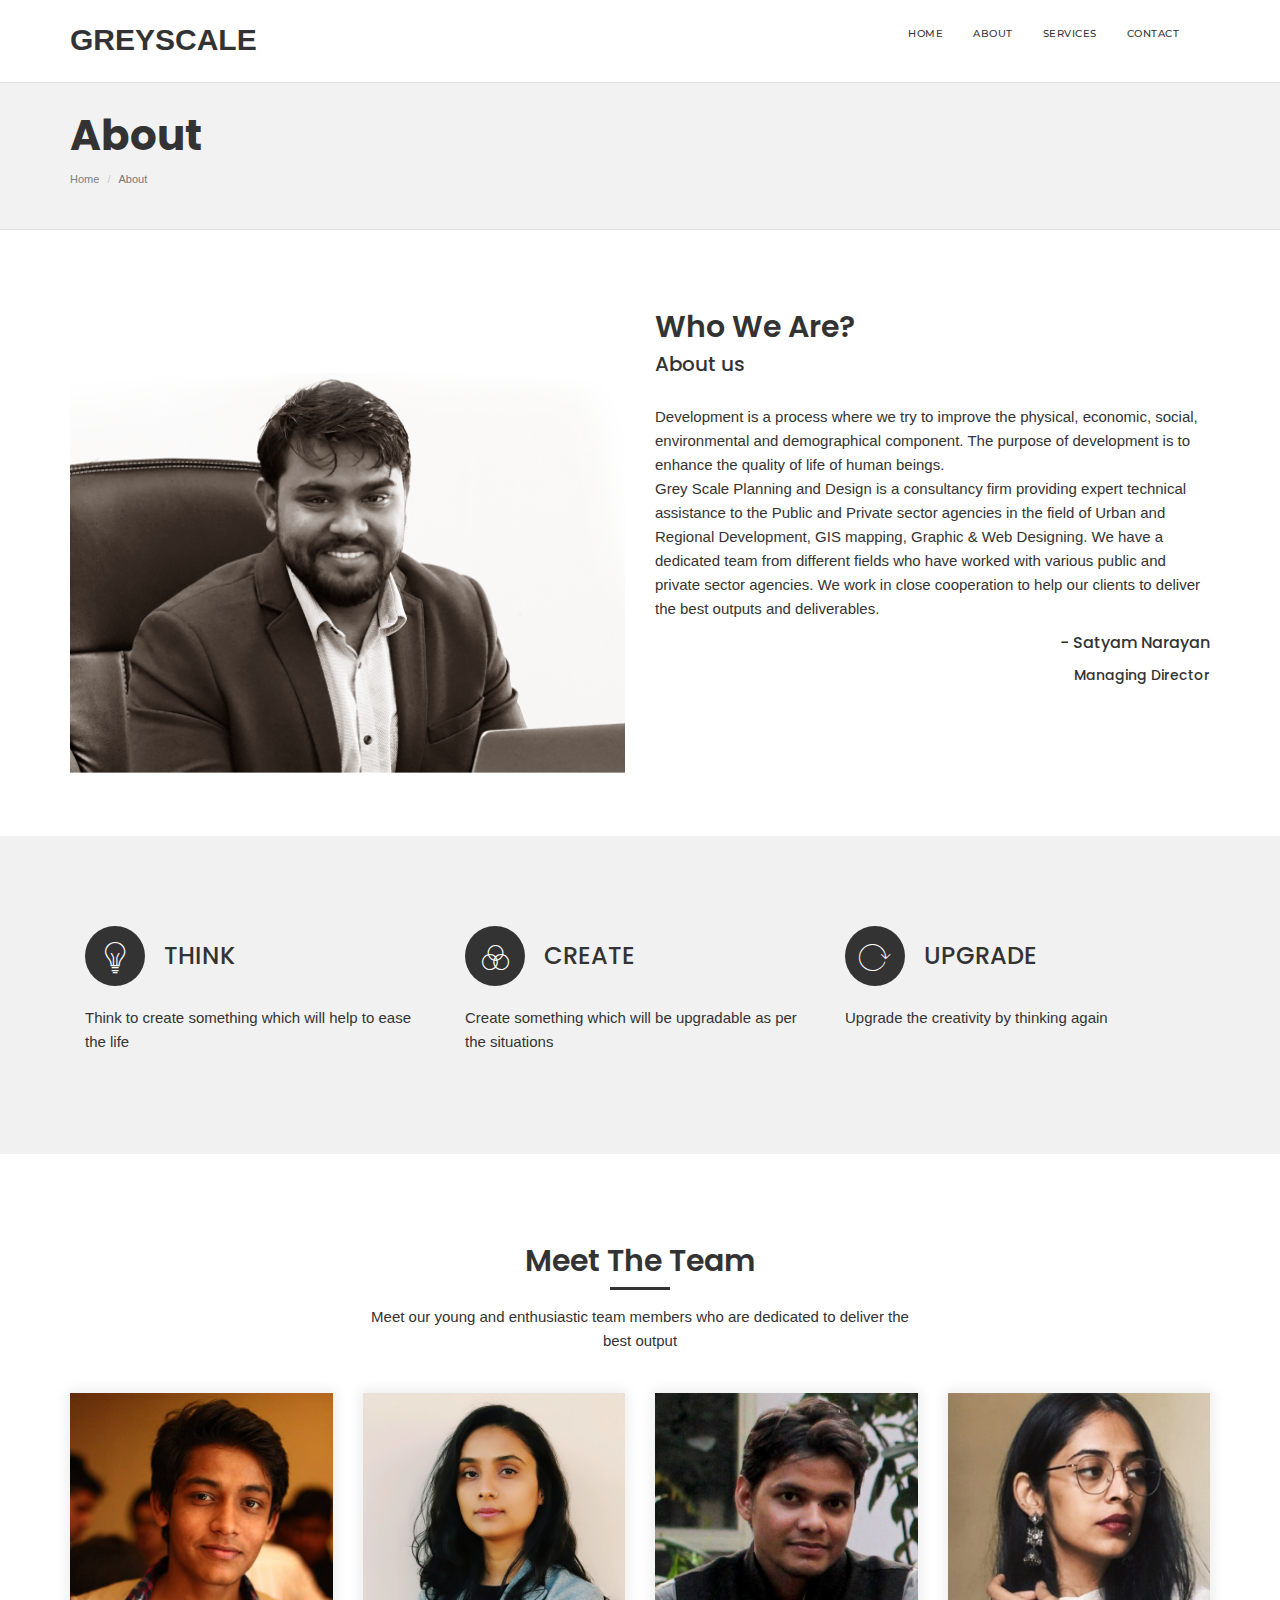
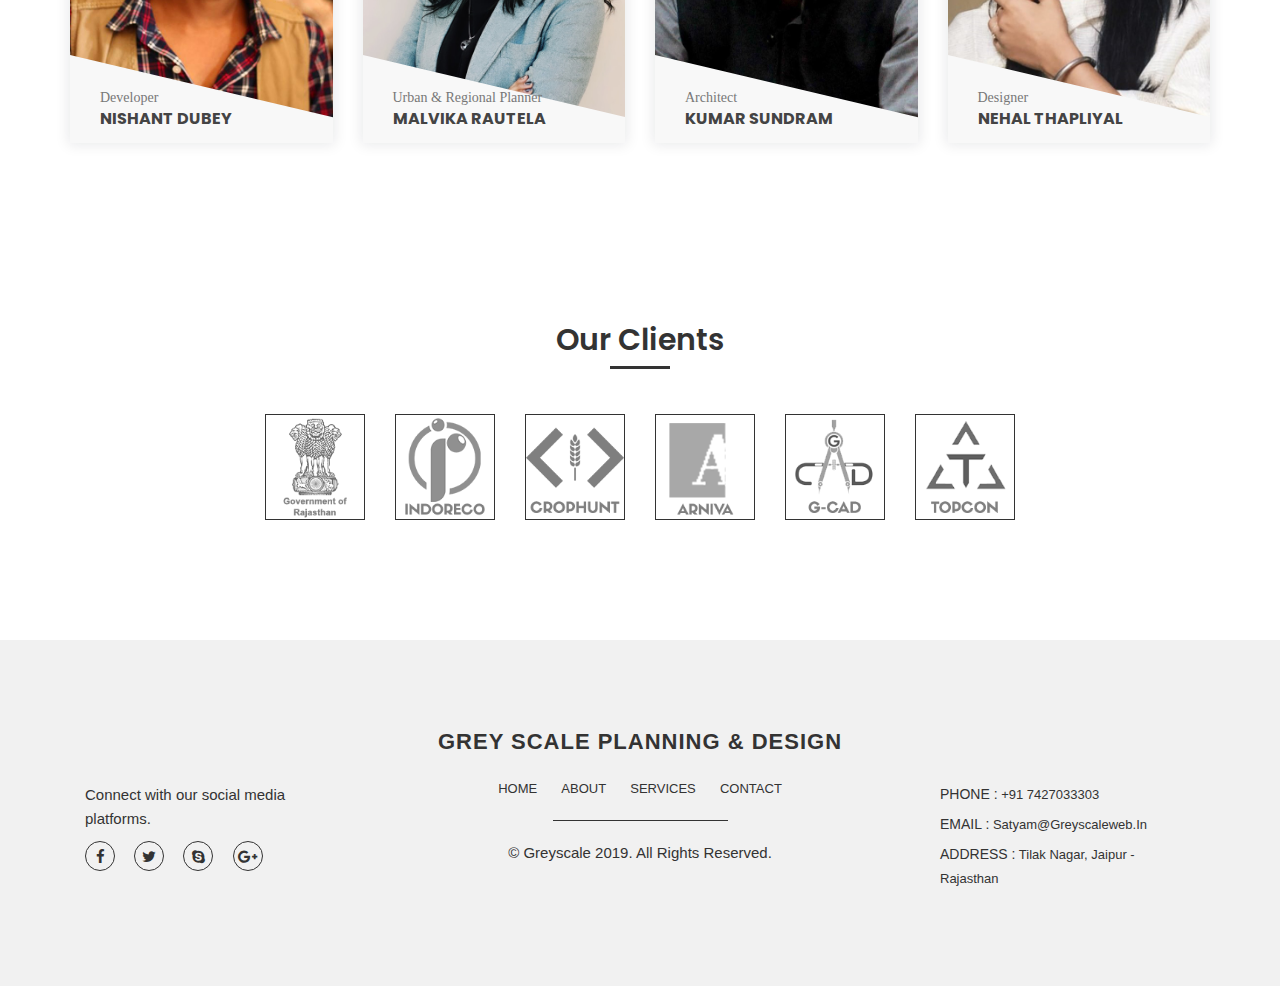
==== commit 2589a189: "Update about.html" ====
--- a/about.html
+++ b/about.html
@@ -118,7 +118,7 @@
             <h4>About us</h4>
           </div>
           <div>
-            <p>Development is a process where we try to improve the physical, economic, social, environmental and demographical component. The purpose of development is to enhance the quality of life of human beings. 
+            <p>Development is a process where we try to improve the physical, economic, social, environmental and demographical component. The purpose of development is to enhance the quality of life of human beings. <br> 
 Grey Scale Planning and Design is a consultancy firm providing expert technical assistance to the Public and Private sector agencies in the field of Urban and Regional Development, GIS mapping, Graphic & Web Designing. We have a dedicated team from different fields who have worked with various public and private sector agencies. We work in close cooperation to help our clients to deliver the best outputs and deliverables.
  </p>
             <p> </p>
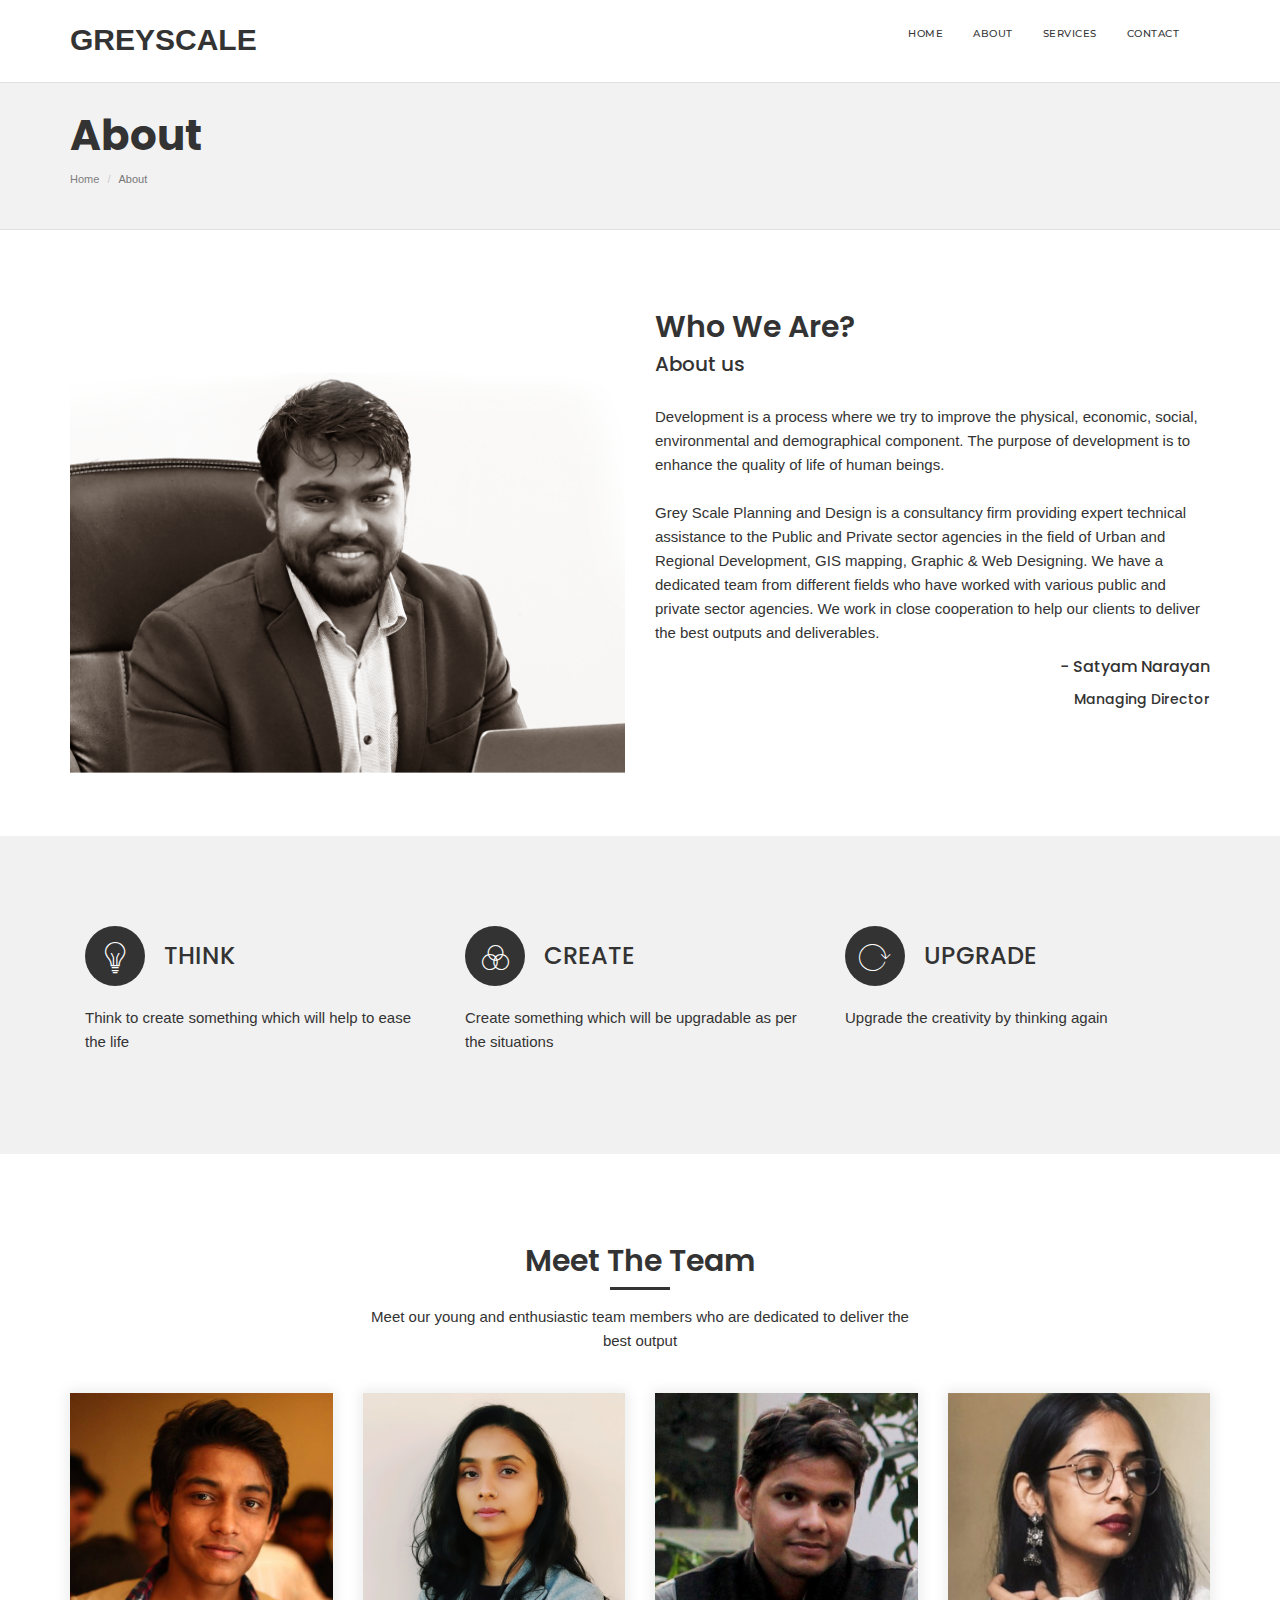
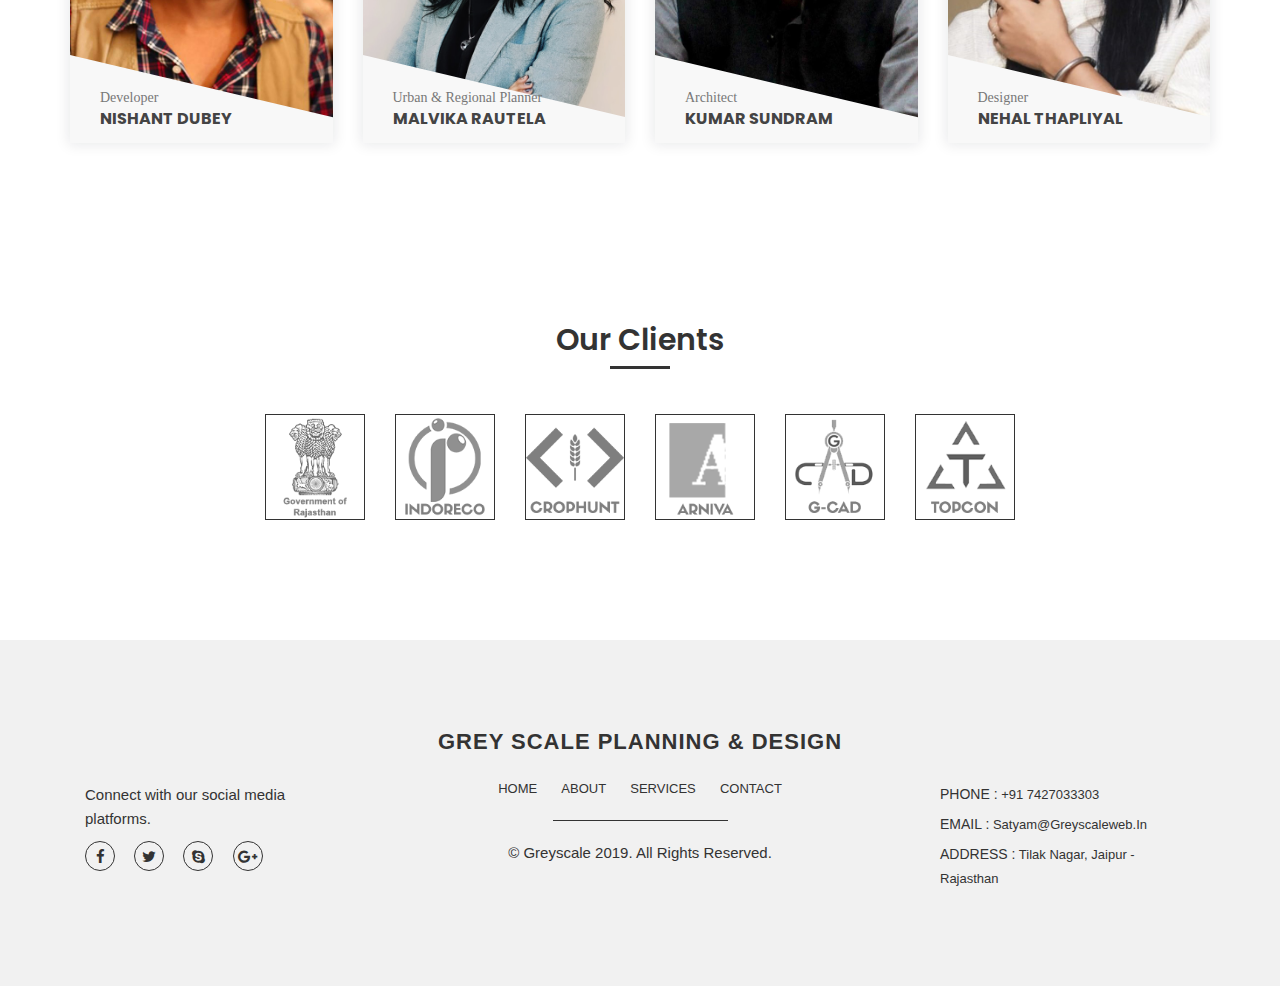
==== commit 609f4d38: "Update about.html" ====
--- a/about.html
+++ b/about.html
@@ -118,7 +118,7 @@
             <h4>About us</h4>
           </div>
           <div>
-            <p>Development is a process where we try to improve the physical, economic, social, environmental and demographical component. The purpose of development is to enhance the quality of life of human beings. <br> 
+            <p>Development is a process where we try to improve the physical, economic, social, environmental and demographical component. The purpose of development is to enhance the quality of life of human beings. <br><br> 
 Grey Scale Planning and Design is a consultancy firm providing expert technical assistance to the Public and Private sector agencies in the field of Urban and Regional Development, GIS mapping, Graphic & Web Designing. We have a dedicated team from different fields who have worked with various public and private sector agencies. We work in close cooperation to help our clients to deliver the best outputs and deliverables.
  </p>
             <p> </p>
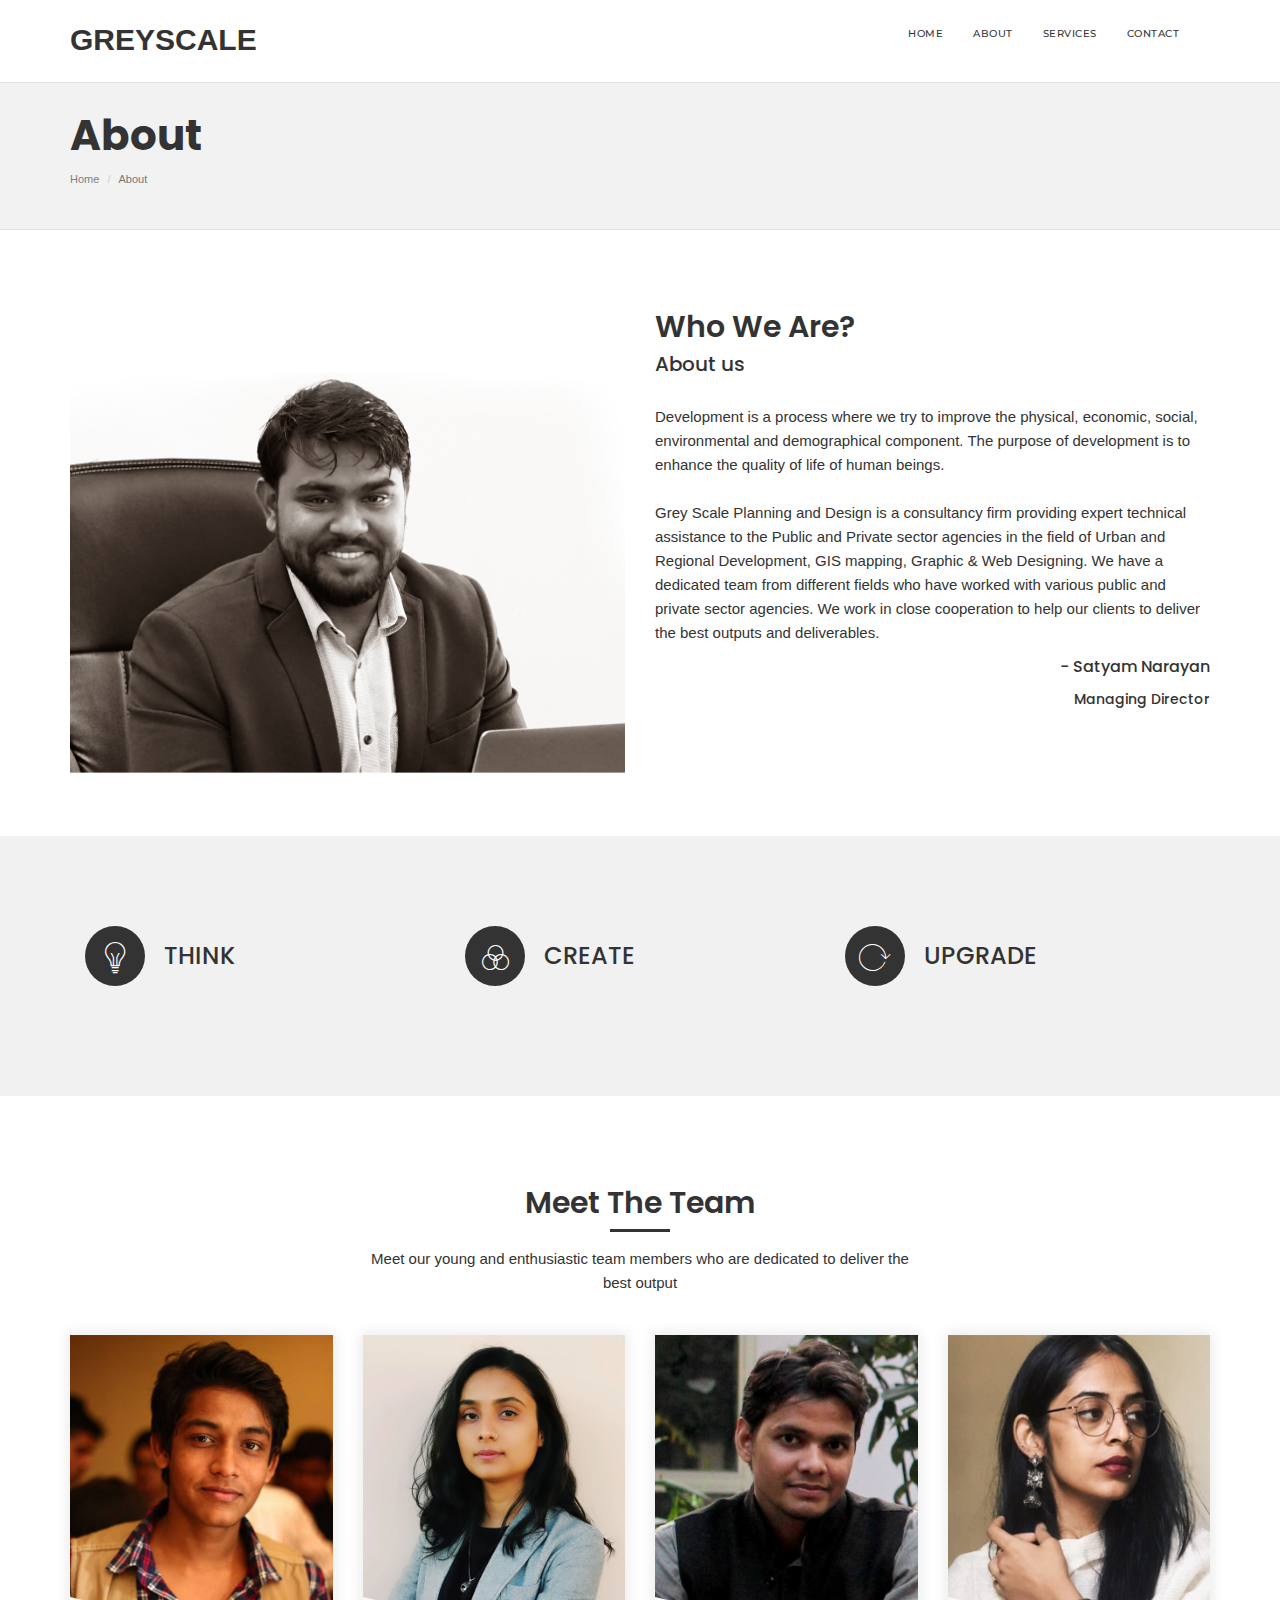
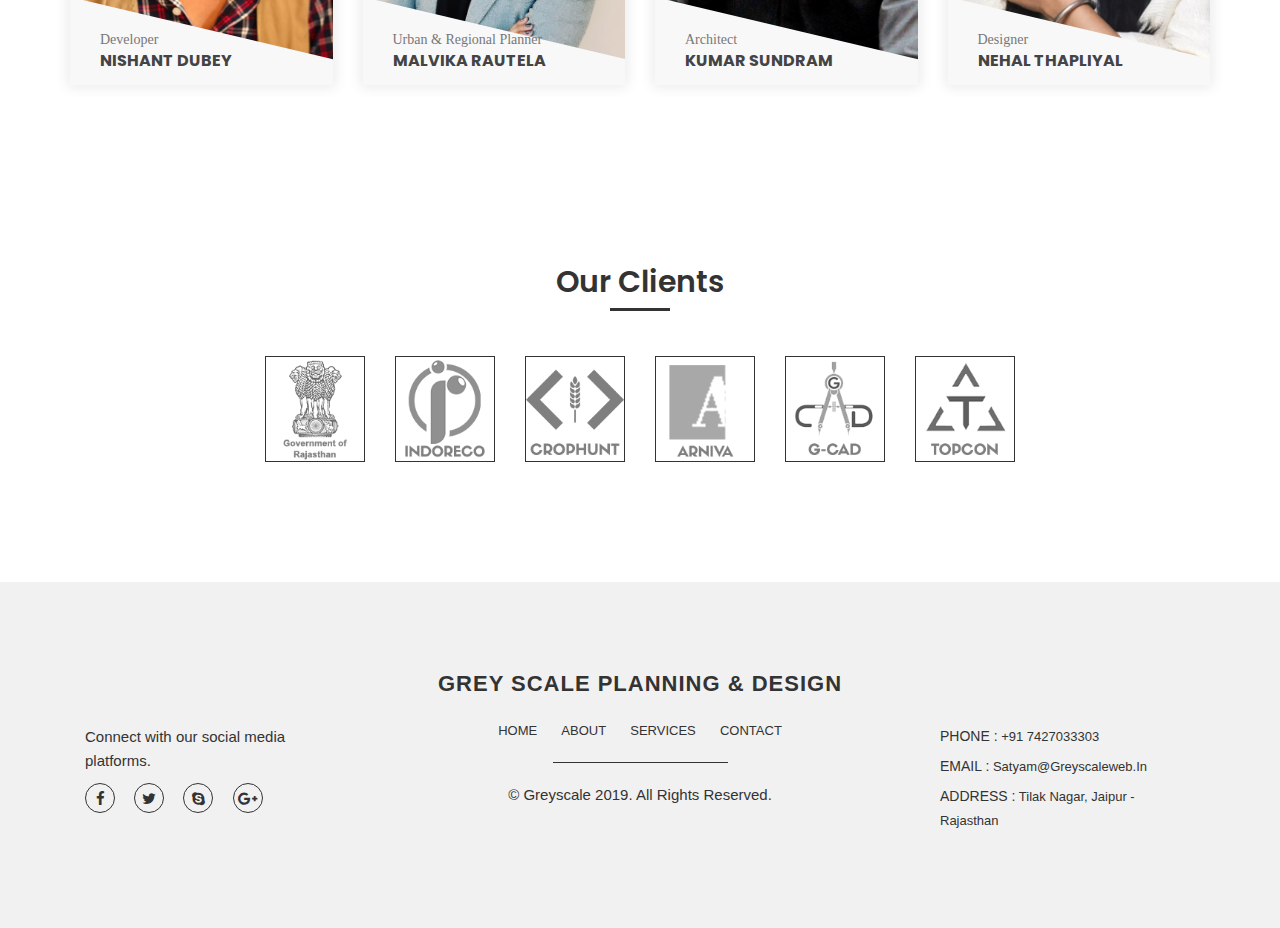
==== commit 4e114130: "Update about.html" ====
--- a/about.html
+++ b/about.html
@@ -190,7 +190,7 @@
             <h3 class="color">THINK</h3>
           </div>
           <div class="service_content">
-            <p>Think to create something which will help to ease the life</p>
+<!--             <p>Think to create something which will help to ease the life</p> -->
           </div>
         </div>
       </div>
@@ -203,7 +203,7 @@
             <h3 class="color">CREATE</h3>
           </div>
           <div class="service_content">
-            <p>Create something which will be upgradable as per the situations </p>
+<!--             <p>Create something which will be upgradable as per the situations </p> -->
           </div>
         </div>
       </div>
@@ -216,7 +216,7 @@
             <h3 class="color">UPGRADE</h3>
           </div>
           <div class="service_content">
-            <p>Upgrade the creativity by thinking again </p>
+<!--             <p>Upgrade the creativity by thinking again </p> -->
           </div>
         </div>
       </div>
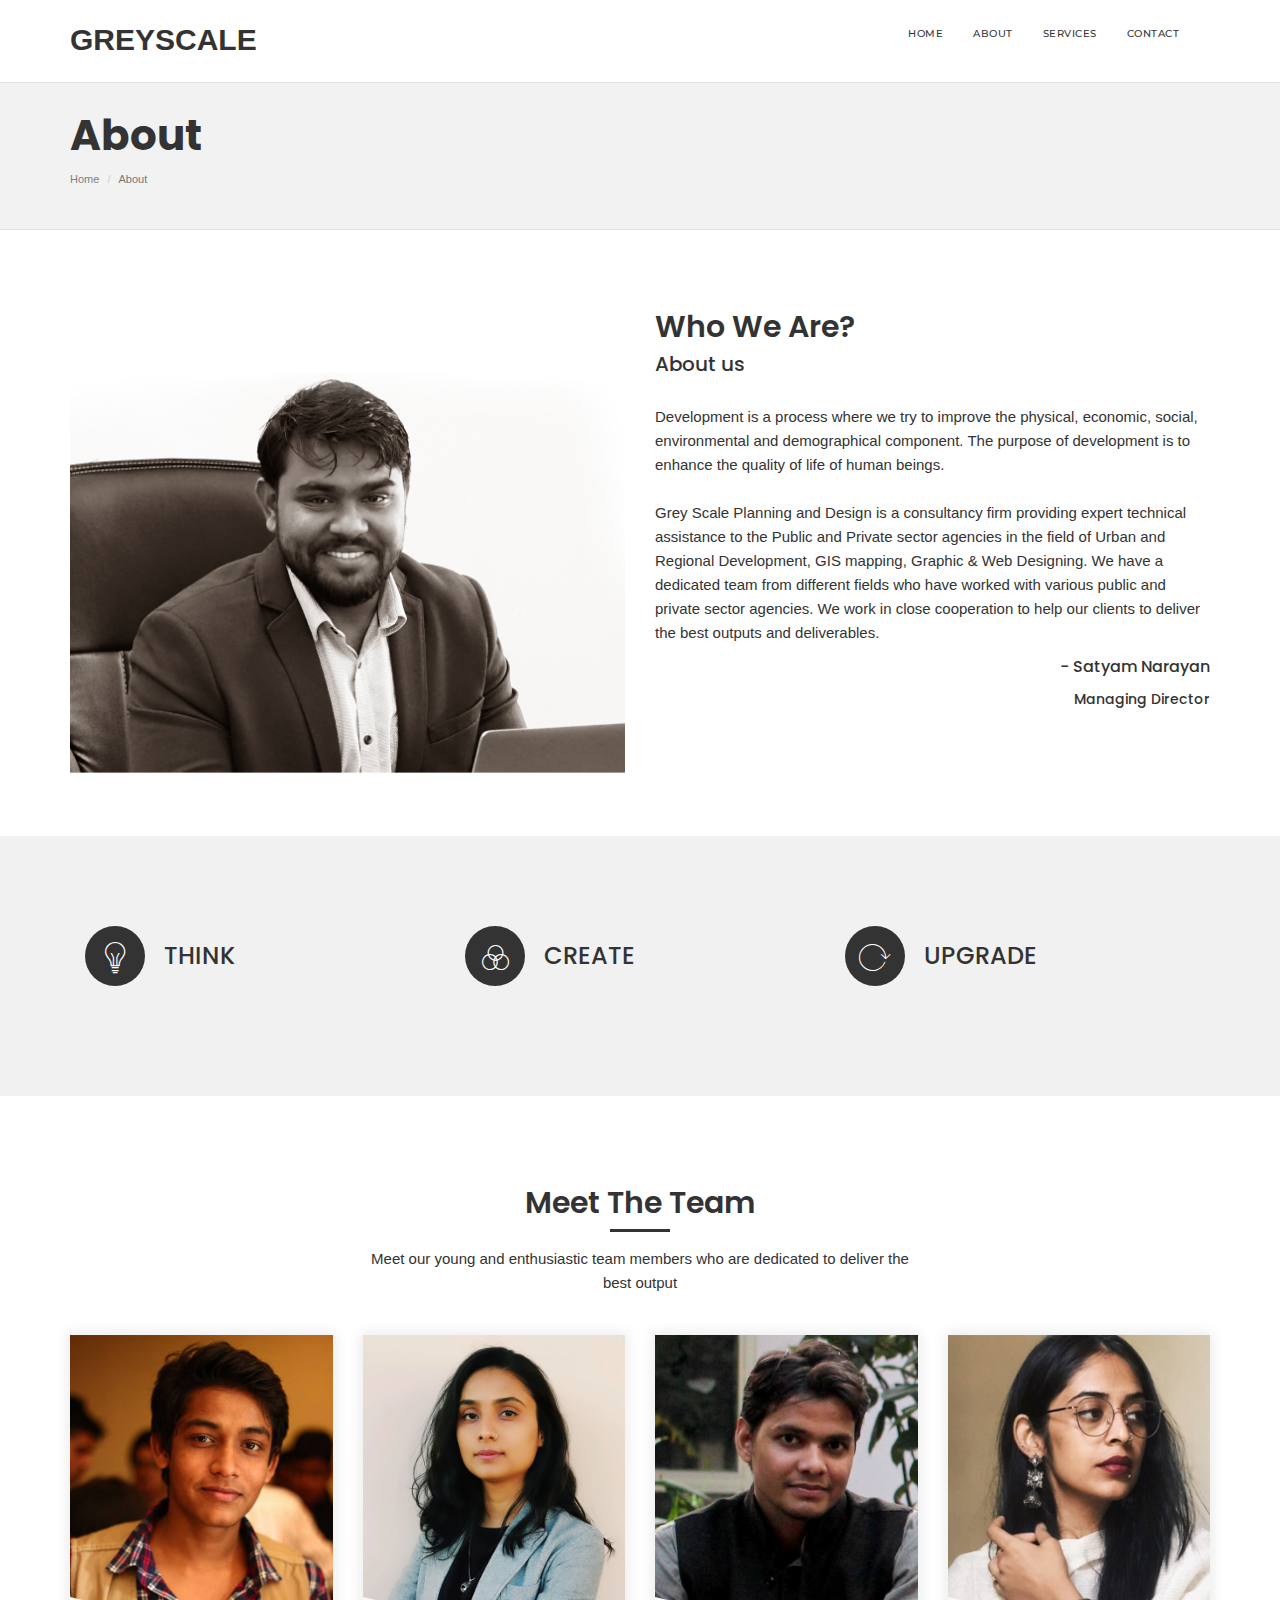
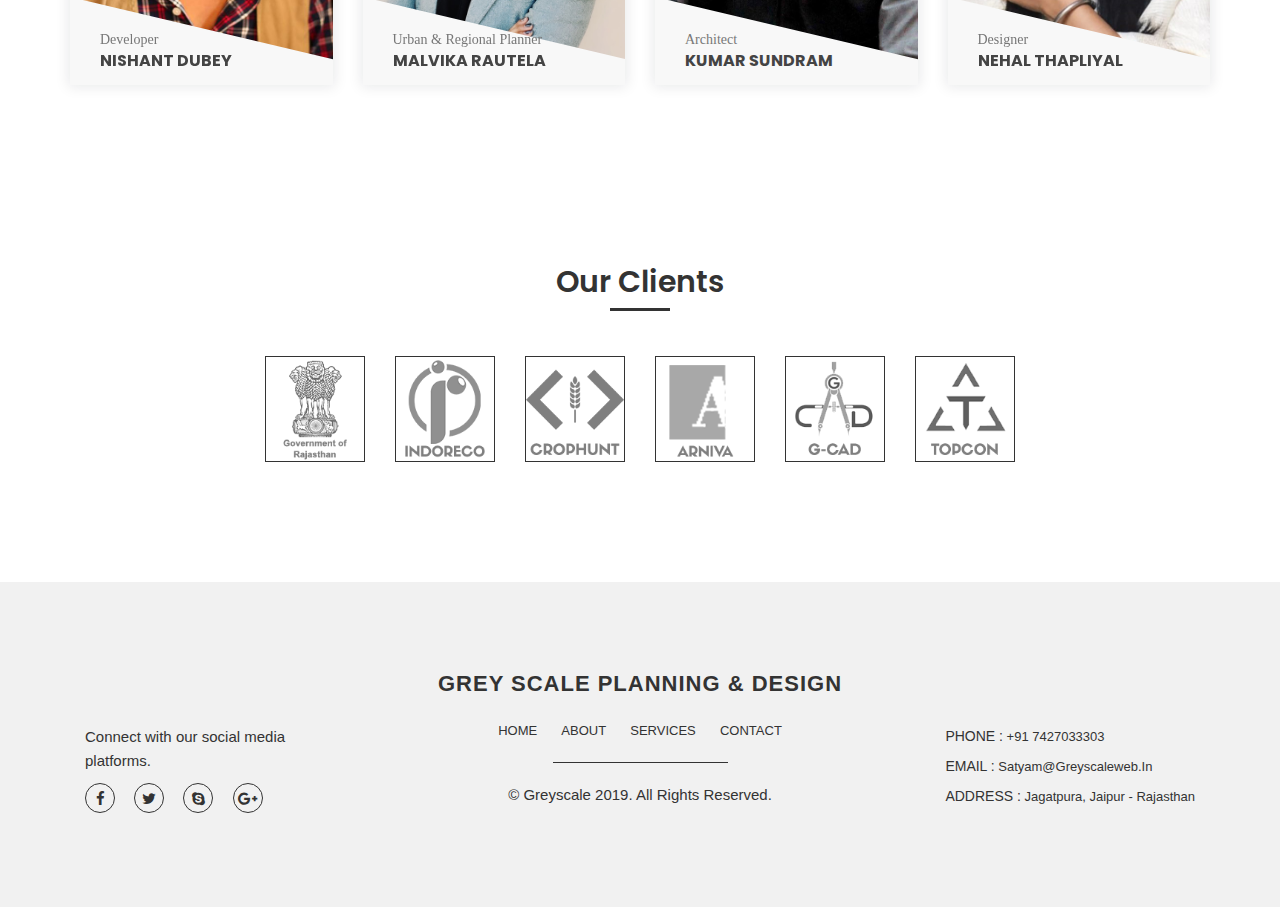
==== commit 06e0ddbc: "Update about.html" ====
--- a/about.html
+++ b/about.html
@@ -484,22 +484,23 @@
         <div class="row">
           <div class="col-sm-2">
             <div class="client__logo">
-              <div class="client__logo-img"> <img src="assets/images/client-logo/gor.png" alt=""> </div>
+              <div 
+		   <a href="http://lsg.urban.rajasthan.gov.in/content/raj/udh/lsg-jaipur/en/home.html#/" class="client__logo-img" target="_blank"> <img src="assets/images/client-logo/gor.png" alt=""></a>  </div>
             </div>
           </div>
           <div class="col-sm-2">
             <div class="client__logo">
-              <div class="client__logo-img"> <img src="assets/images/client-logo/indoreco.png" alt=""> </div>
+              <div <a href="http://www.indoreco.org/" class="client__logo-img" target="_blank"> <img src="assets/images/client-logo/indoreco.png" alt=""> </a>  </div>
             </div>
           </div>
           <div class="col-sm-2">
             <div class="client__logo">
-              <div class="client__logo-img"> <img src="assets/images/client-logo/crophunt.png" alt=""> </div>
+              <div <a href="https://www.crophunt.com/" class="client__logo-img" target="_blank"> <img src="assets/images/client-logo/crophunt.png" alt=""> </a>  </div>
             </div>
           </div>
           <div class="col-sm-2">
             <div class="client__logo">
-              <div class="client__logo-img"> <img src="assets/images/client-logo/arniva.png" alt=""> </div>
+              <div <a href="http://www.arniva.in/" class="client__logo-img" target="_blank"> <img src="assets/images/client-logo/arniva.png" alt=""> </a>  </div>
             </div>
           </div>
            <div class="col-sm-2">
@@ -575,7 +576,7 @@
                   <ul>
                                 <li><span>Phone :</span> +91 7427033303</li>
                                 <li><span>Email :</span> satyam@greyscaleweb.in</li>
-                                <li><span>Address :</span> Tilak Nagar, Jaipur - Rajasthan</li>
+                                <li><span>Address :</span> Jagatpura, Jaipur - Rajasthan</li>
                             </ul>
               </div>
           </div>
